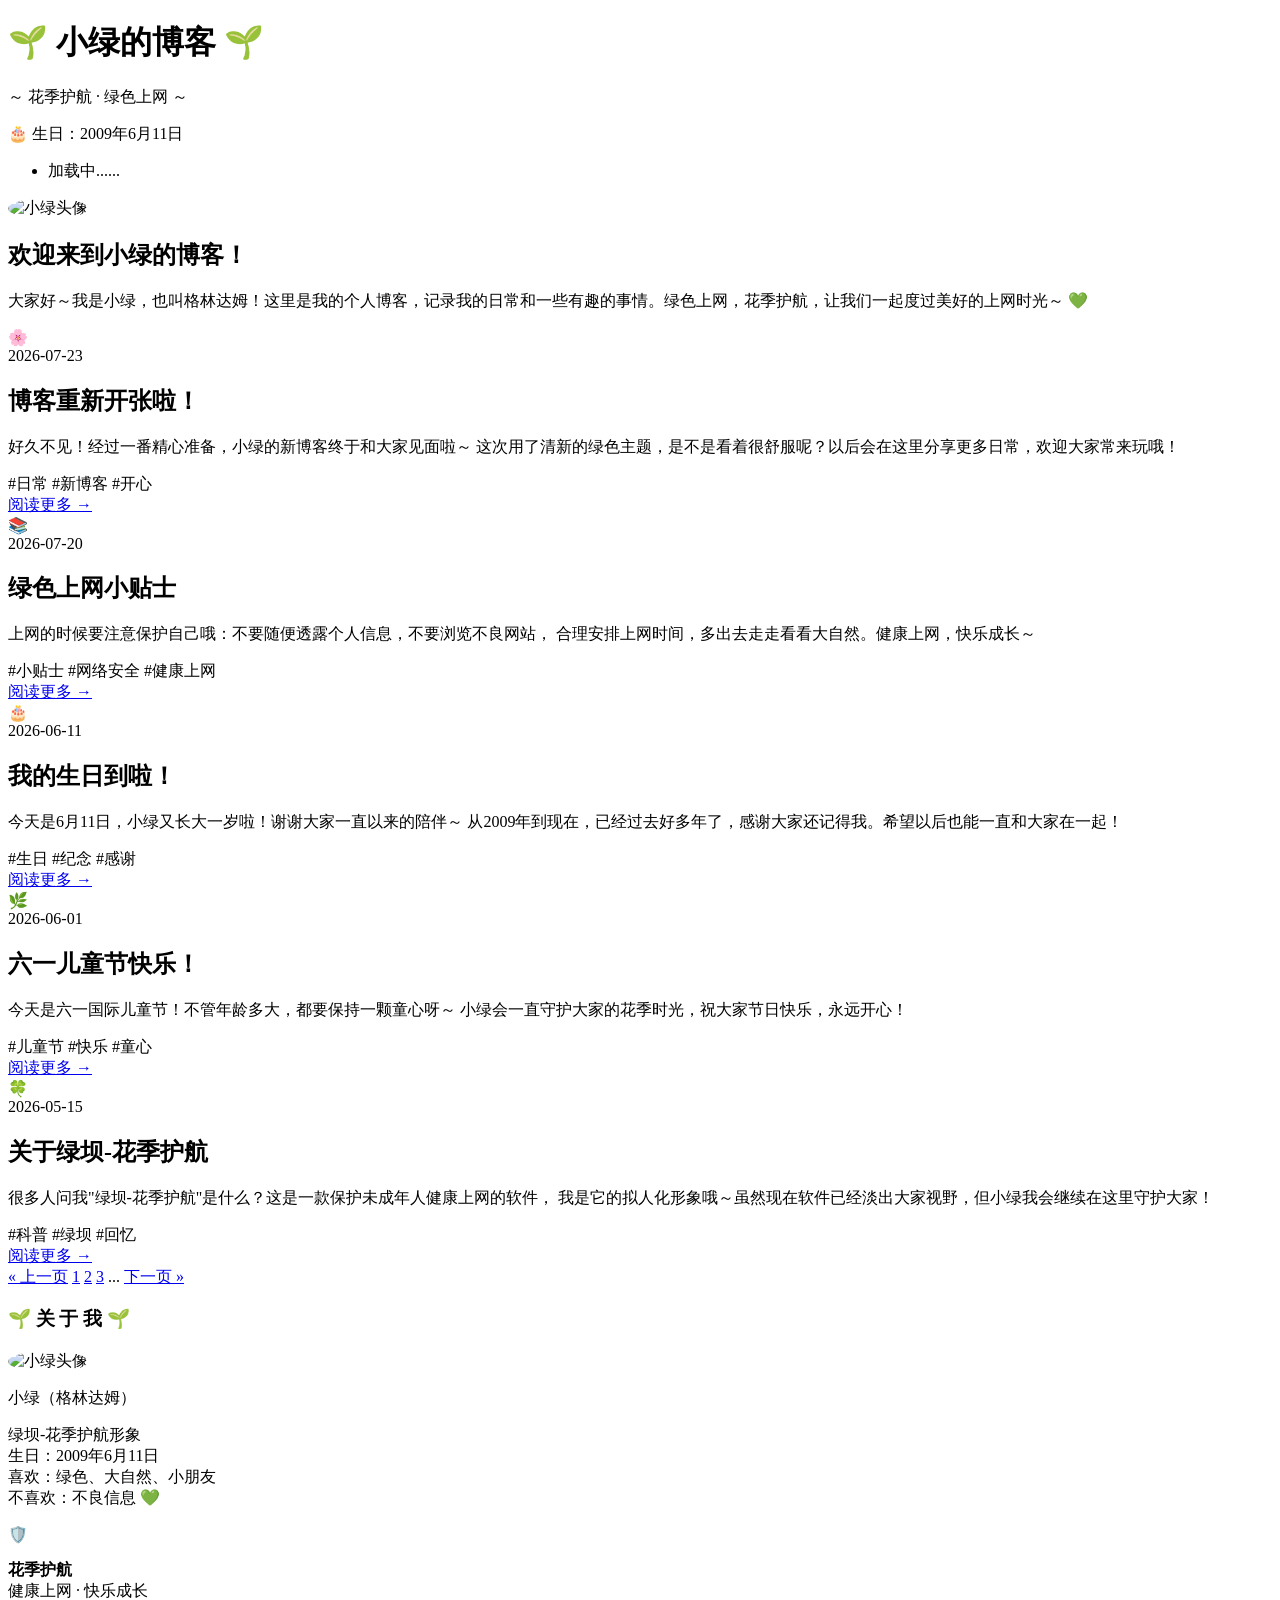
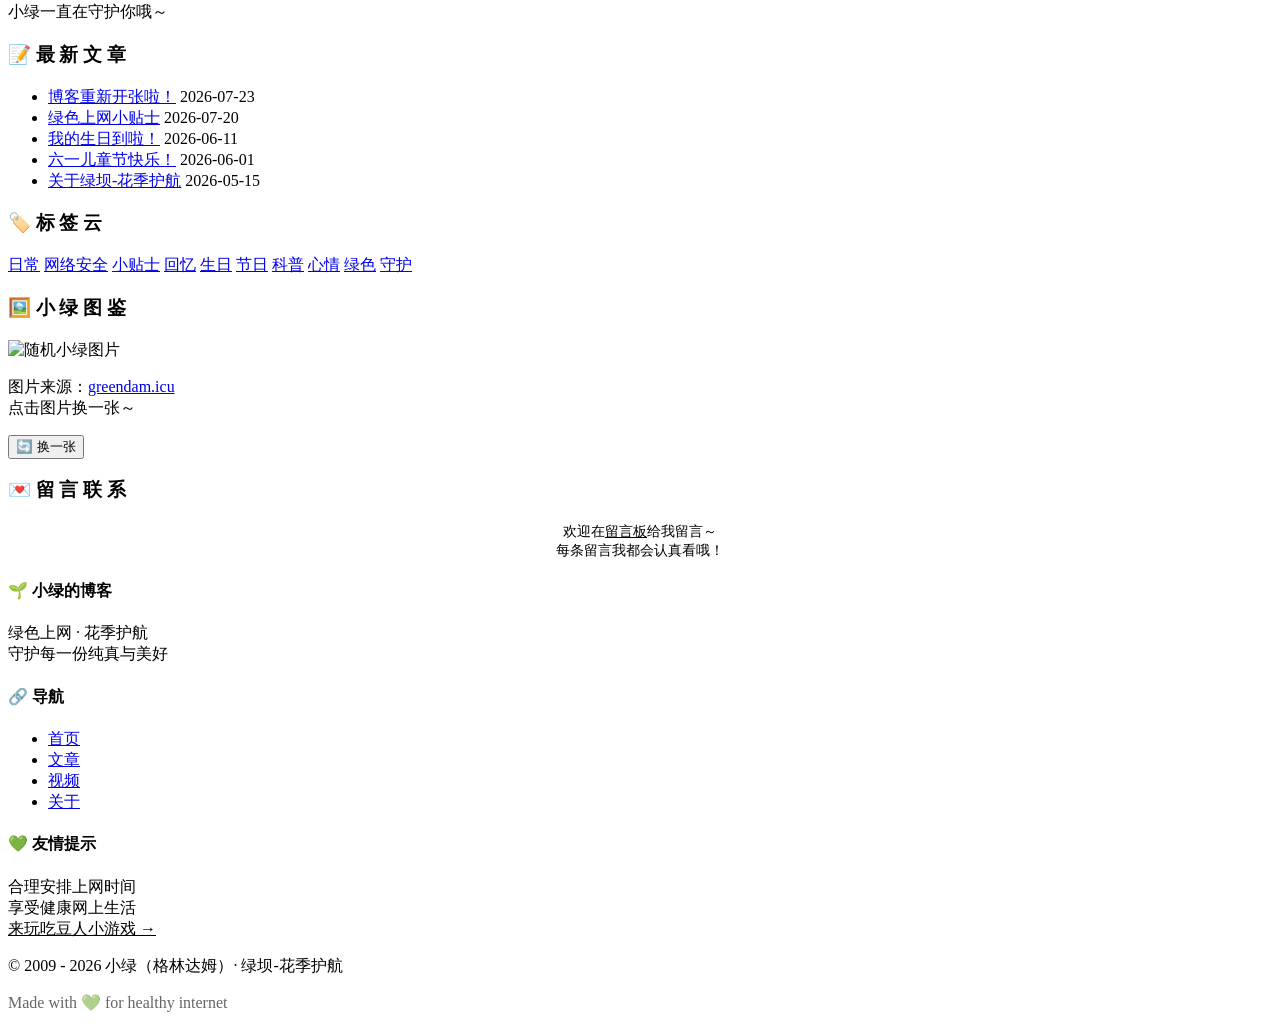
==== index.html @ 37a099c8 "feat: 修改导航栏 vue模板出现的问题引发的违和感，已经修改，现在展示的内容是“加载中.....”更加符合导航栏缓冲时候的状态 SkimrMe" ====
<!DOCTYPE html>
<html lang="zh-CN">
<head>
    <meta charset="UTF-8">
    <meta name="viewport" content="width=device-width, initial-scale=1.0">
    <title>小绿的博客 - 花季护航</title>
    <link rel="preconnect" href="https://fonts.googleapis.com">
    <link rel="preconnect" href="https://fonts.gstatic.com" crossorigin>
    <link href="https://fonts.googleapis.com/css2?family=Noto+Sans+SC:wght@400;500;700&display=swap" rel="stylesheet">
    <link rel="stylesheet" href="css/style.css">
    <link rel="stylesheet" href="css/themes.css">
    <link rel="icon" href="data:image/svg+xml,<svg xmlns=%22http://www.w3.org/2000/svg%22 viewBox=%220 0 100 100%22><text y=%22.9em%22 font-size=%2290%22>🌱</text></svg>">
</head>
<body>
    <!-- 飘落叶子 -->
    <div class="leaves" id="leaves"></div>

    <!-- 头部 -->
    <header class="header">
        <div class="logo-container">
            <h1 class="logo-text">🌱 小绿的博客 🌱</h1>
            <p class="logo-sub">～ 花季护航 · 绿色上网 ～</p>
            <div class="birthday-badge">🎂 生日：2009年6月11日</div>
        </div>
    </header>

    <!-- 导航栏 -->
    <nav class="navbar" id="navbar">
        <div class="nav-container">
            <ul id="main-navbar">
                <li v-for="item in list" :key="item.id">
                    <a :href="item.url" :class="{ active: item.url === currentPage }" v-text ="item.title">加载中......</a>
                </li>
            </ul>
        </div>
    </nav>

    <!-- 主内容区 -->
    <main class="main-container">
        <div class="content">
            <!-- 欢迎横幅 -->
            <div class="welcome-banner">
                <div class="xiaolu-avatar">
                    <img src="img/xiaolu_avatar.jpg" alt="小绿头像" style="width: 100%; height: 100%; border-radius: 50%; object-fit: cover;">
                </div>
                <div class="welcome-text">
                    <h2>欢迎来到小绿的博客！</h2>
                    <p>大家好～我是小绿，也叫格林达姆！这里是我的个人博客，记录我的日常和一些有趣的事情。绿色上网，花季护航，让我们一起度过美好的上网时光～ <span class="heart">💚</span></p>
                </div>
            </div>

            <!-- 文章列表 -->
            <article class="post-card">
                <div class="post-thumbnail">🌸</div>
                <div class="post-content">
                    <span class="post-date">2026-07-23</span>
                    <h2 class="post-title">博客重新开张啦！</h2>
                    <p class="post-excerpt">
                        好久不见！经过一番精心准备，小绿的新博客终于和大家见面啦～
                        这次用了清新的绿色主题，是不是看着很舒服呢？以后会在这里分享更多日常，欢迎大家常来玩哦！
                    </p>
                    <div class="post-tags">
                        <span class="tag">#日常</span>
                        <span class="tag">#新博客</span>
                        <span class="tag">#开心</span>
                    </div>
                    <a href="articles.html" class="read-more">阅读更多 →</a>
                </div>
            </article>

            <article class="post-card">
                <div class="post-thumbnail">📚</div>
                <div class="post-content">
                    <span class="post-date">2026-07-20</span>
                    <h2 class="post-title">绿色上网小贴士</h2>
                    <p class="post-excerpt">
                        上网的时候要注意保护自己哦：不要随便透露个人信息，不要浏览不良网站，
                        合理安排上网时间，多出去走走看看大自然。健康上网，快乐成长～
                    </p>
                    <div class="post-tags">
                        <span class="tag">#小贴士</span>
                        <span class="tag">#网络安全</span>
                        <span class="tag">#健康上网</span>
                    </div>
                    <a href="articles.html" class="read-more">阅读更多 →</a>
                </div>
            </article>

            <article class="post-card">
                <div class="post-thumbnail">🎂</div>
                <div class="post-content">
                    <span class="post-date">2026-06-11</span>
                    <h2 class="post-title">我的生日到啦！</h2>
                    <p class="post-excerpt">
                        今天是6月11日，小绿又长大一岁啦！谢谢大家一直以来的陪伴～
                        从2009年到现在，已经过去好多年了，感谢大家还记得我。希望以后也能一直和大家在一起！
                    </p>
                    <div class="post-tags">
                        <span class="tag">#生日</span>
                        <span class="tag">#纪念</span>
                        <span class="tag">#感谢</span>
                    </div>
                    <a href="articles.html" class="read-more">阅读更多 →</a>
                </div>
            </article>

            <article class="post-card">
                <div class="post-thumbnail">🌿</div>
                <div class="post-content">
                    <span class="post-date">2026-06-01</span>
                    <h2 class="post-title">六一儿童节快乐！</h2>
                    <p class="post-excerpt">
                        今天是六一国际儿童节！不管年龄多大，都要保持一颗童心呀～
                        小绿会一直守护大家的花季时光，祝大家节日快乐，永远开心！
                    </p>
                    <div class="post-tags">
                        <span class="tag">#儿童节</span>
                        <span class="tag">#快乐</span>
                        <span class="tag">#童心</span>
                    </div>
                    <a href="articles.html" class="read-more">阅读更多 →</a>
                </div>
            </article>

            <article class="post-card">
                <div class="post-thumbnail">🍀</div>
                <div class="post-content">
                    <span class="post-date">2026-05-15</span>
                    <h2 class="post-title">关于绿坝-花季护航</h2>
                    <p class="post-excerpt">
                        很多人问我"绿坝-花季护航"是什么？这是一款保护未成年人健康上网的软件，
                        我是它的拟人化形象哦～虽然现在软件已经淡出大家视野，但小绿我会继续在这里守护大家！
                    </p>
                    <div class="post-tags">
                        <span class="tag">#科普</span>
                        <span class="tag">#绿坝</span>
                        <span class="tag">#回忆</span>
                    </div>
                    <a href="articles.html" class="read-more">阅读更多 →</a>
                </div>
            </article>

            <!-- 分页 -->
            <div class="pagination">
                <a href="articles.html" class="page-link">« 上一页</a>
                <a href="articles.html" class="page-link active">1</a>
                <a href="articles.html" class="page-link">2</a>
                <a href="articles.html" class="page-link">3</a>
                <span class="page-dots">...</span>
                <a href="articles.html" class="page-link">下一页 »</a>
            </div>
        </div>

        <!-- 侧边栏 -->
        <aside class="sidebar">
            <!-- 个人信息 -->
            <div class="sidebar-widget">
                <h3 class="widget-title">🌱 关 于 我 🌱</h3>
                <div class="profile-avatar">
                    <img src="img/xiaolu_avatar.jpg" alt="小绿头像" style="width: 100%; height: 100%; border-radius: 50%; object-fit: cover;">
                </div>
                <p class="profile-name">小绿（格林达姆）</p>
                <p class="profile-bio">
                    绿坝-花季护航形象<br>
                    生日：2009年6月11日<br>
                    喜欢：绿色、大自然、小朋友<br>
                    不喜欢：不良信息 <span class="heart">💚</span>
                </p>
            </div>

            <!-- 花季护航提示 -->
            <div class="sidebar-widget">
                <div class="guardian-box">
                    <div class="icon">🛡️</div>
                    <p>
                        <strong>花季护航</strong><br>
                        健康上网 · 快乐成长<br>
                        小绿一直在守护你哦～
                    </p>
                </div>
            </div>

            <!-- 最新文章 -->
            <div class="sidebar-widget">
                <h3 class="widget-title">📝 最 新 文 章</h3>
                <ul class="latest-posts">
                    <li>
                        <a href="articles.html">博客重新开张啦！</a>
                        <span class="latest-date">2026-07-23</span>
                    </li>
                    <li>
                        <a href="articles.html">绿色上网小贴士</a>
                        <span class="latest-date">2026-07-20</span>
                    </li>
                    <li>
                        <a href="articles.html">我的生日到啦！</a>
                        <span class="latest-date">2026-06-11</span>
                    </li>
                    <li>
                        <a href="articles.html">六一儿童节快乐！</a>
                        <span class="latest-date">2026-06-01</span>
                    </li>
                    <li>
                        <a href="articles.html">关于绿坝-花季护航</a>
                        <span class="latest-date">2026-05-15</span>
                    </li>
                </ul>
            </div>

            <!-- 标签云 -->
            <div class="sidebar-widget">
                <h3 class="widget-title">🏷️ 标 签 云</h3>
                <div class="tag-cloud">
                    <a href="articles.html" class="tag-item">日常</a>
                    <a href="articles.html" class="tag-item">网络安全</a>
                    <a href="articles.html" class="tag-item">小贴士</a>
                    <a href="articles.html" class="tag-item">回忆</a>
                    <a href="articles.html" class="tag-item">生日</a>
                    <a href="articles.html" class="tag-item">节日</a>
                    <a href="articles.html" class="tag-item">科普</a>
                    <a href="diary.html" class="tag-item">心情</a>
                    <a href="gallery.html" class="tag-item">绿色</a>
                    <a href="about.html" class="tag-item">守护</a>
                </div>
            </div>

            <!-- 随机小绿图片 -->
            <div class="sidebar-widget">
                <h3 class="widget-title">🖼️ 小 绿 图 鉴</h3>
                <div class="random-image-container">
                    <img id="randomXiaoluImage" src="img/gallery/xiaolu_avatar.jpg" alt="随机小绿图片" class="random-image">
                    <p id="imageInfo" class="image-info"></p>
                    <p class="image-hint">图片来源：<a href="https://greendam.icu/" target="_blank" rel="noopener">greendam.icu</a><br>点击图片换一张～</p>
                    <button id="refreshImageBtn" class="refresh-btn">🔄 换一张</button>
                </div>
            </div>

            <!-- 联系方式 -->
            <div class="sidebar-widget">
                <h3 class="widget-title">💌 留 言 联 系</h3>
                <p style="text-align: center; font-size: 0.9rem; color: var(--green-deep);">
                    欢迎在<a href="rumors.html" style="color: var(--green-main);">留言板</a>给我留言～<br>
                    每条留言我都会认真看哦！
                </p>
            </div>
        </aside>
    </main>

    <!-- 页脚 -->
    <footer class="footer">
        <div class="footer-content">
            <div class="footer-section">
                <h4>🌱 小绿的博客</h4>
                <p>
                    绿色上网 · 花季护航<br>
                    守护每一份纯真与美好
                </p>
            </div>
            <div class="footer-section">
                <h4>🔗 导航</h4>
                <ul>
                    <li><a href="index.html">首页</a></li>
                    <li><a href="articles.html">文章</a></li>
                    <li><a href="video.html">视频</a></li>                    <li><a href="about.html">关于</a></li>
                </ul>
            </div>
            <div class="footer-section">
                <h4>💚 友情提示</h4>
                <p>
                    合理安排上网时间<br>
                    享受健康网上生活<br>
                    <a href="game.html" style="color: var(--green-light);">来玩吃豆人小游戏 →</a>
                </p>
            </div>
        </div>
        <div class="footer-bottom">
            <p>© 2009 - 2026 小绿（格林达姆）· 绿坝-花季护航</p>
            <p style="margin-top: 0.5rem; opacity: 0.6;">Made with 💚 for healthy internet</p>
        </div>
    </footer>

    <script src="js/themes/green.js"></script>
    <script src="js/themes/vaporwave.js"></script>
    <script src="js/themes/frutiger.js"></script>
    <script src="js/themes/win98.js"></script>
    <script src="js/themes/pixel.js"></script>
    <script src="js/theme-manager.js"></script>
    <script src="js/script.js"></script>

    <script src="js/vue-v3.5.40.js">
        // vue.min.js
    </script>
    <script src="js/navbar.js">
        //引入navbar.js
    </script>
</body>
</html>
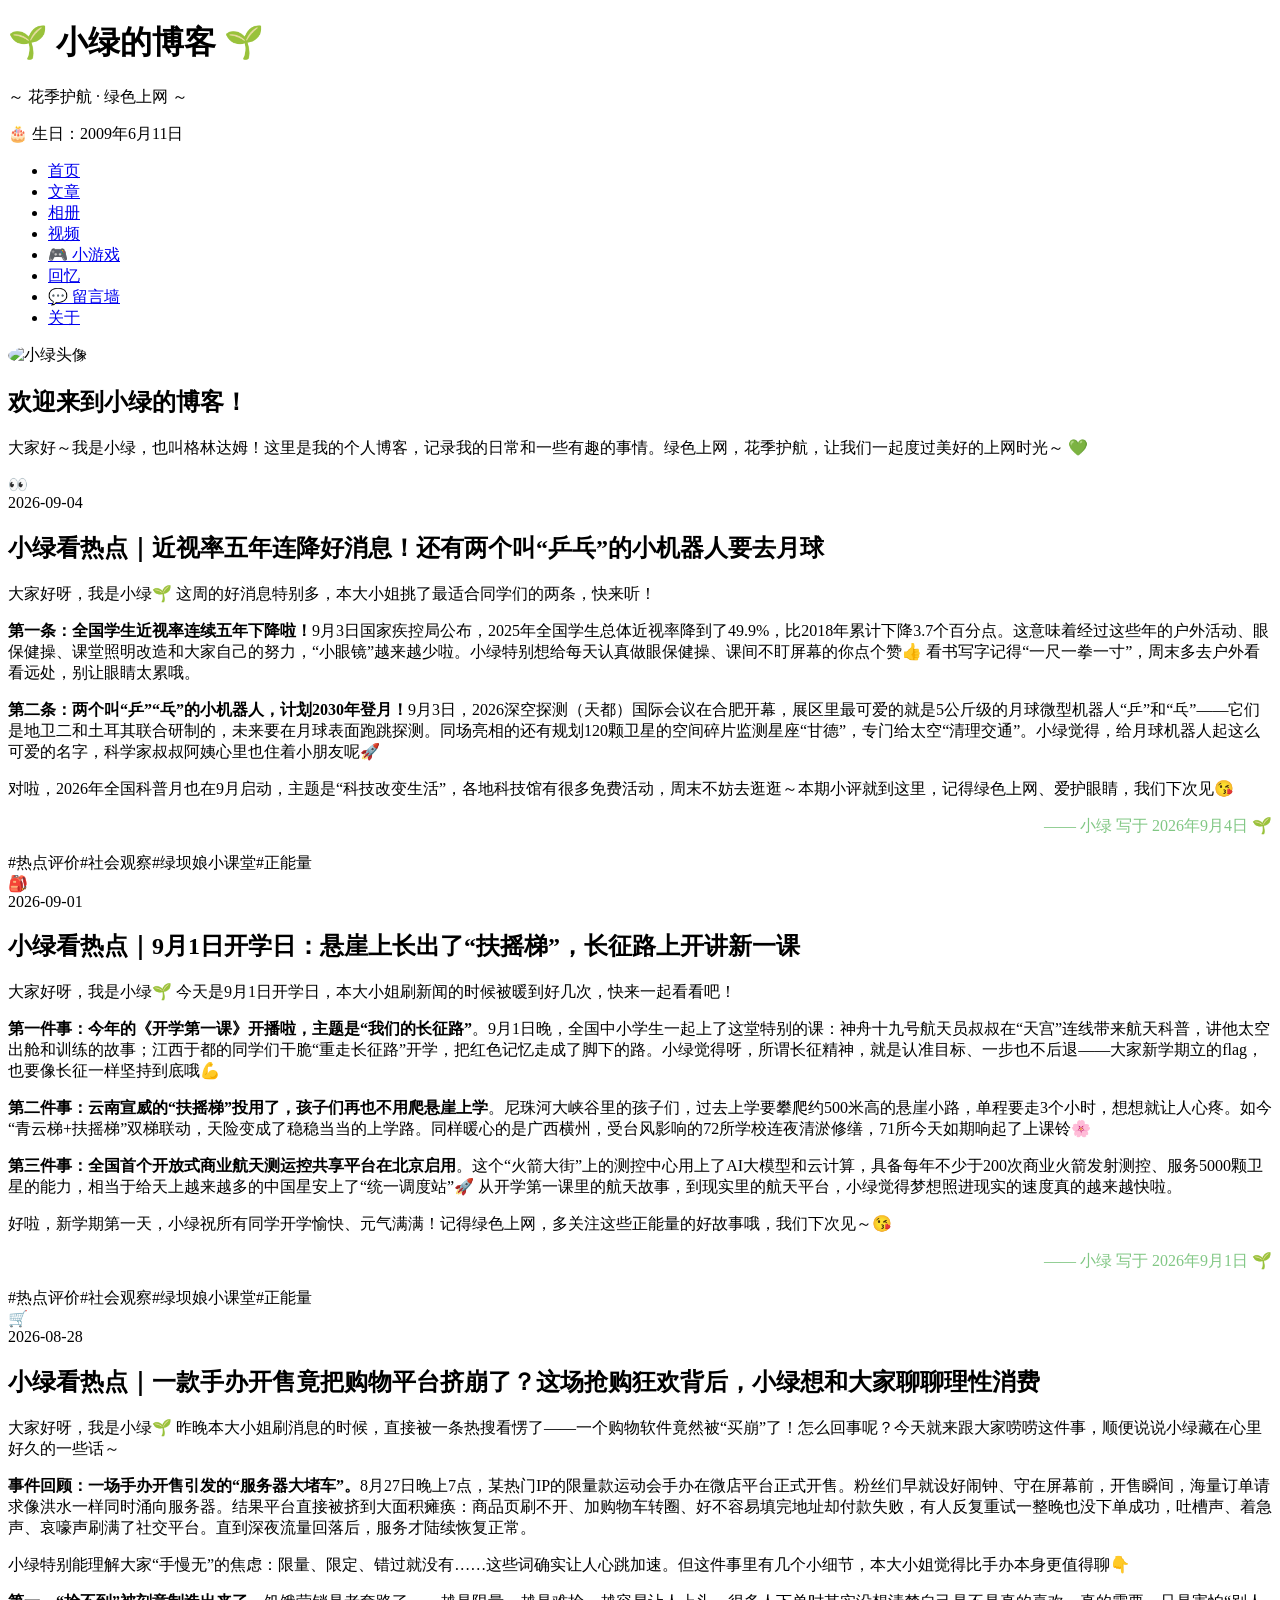
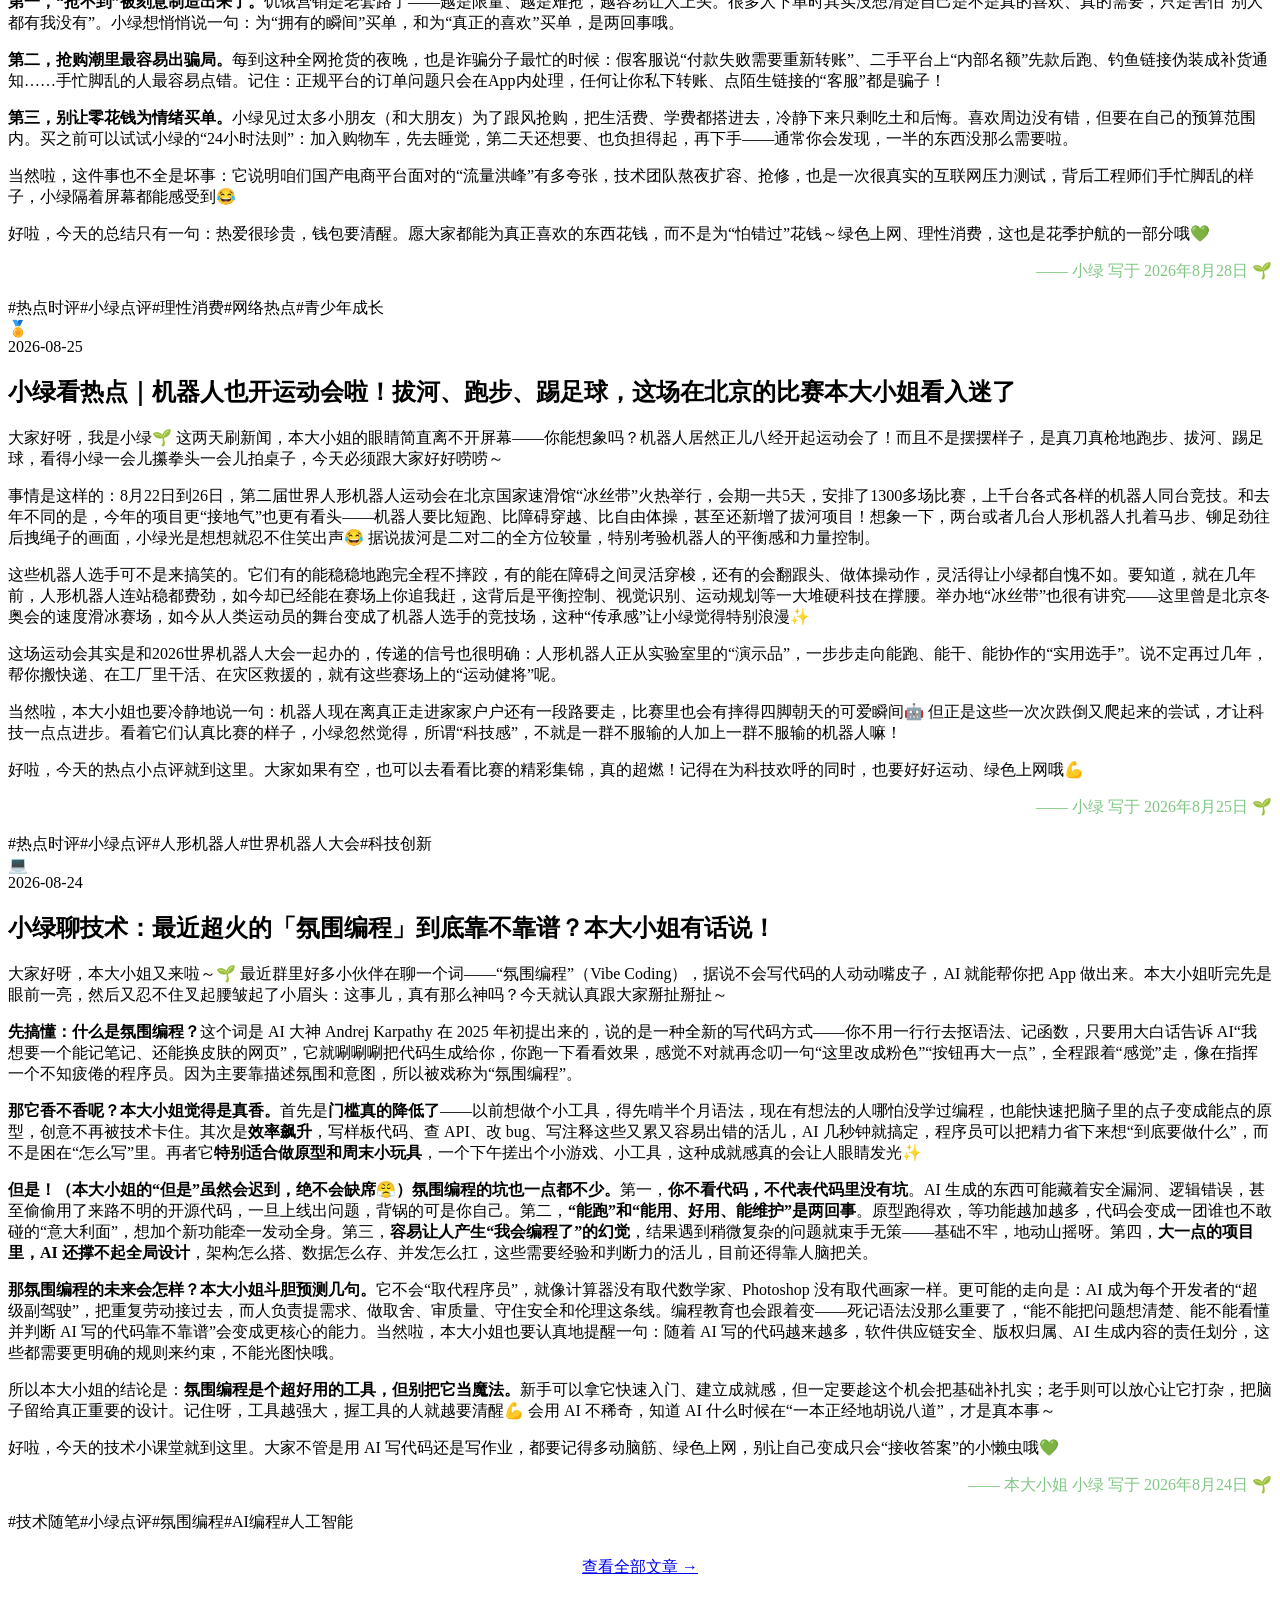
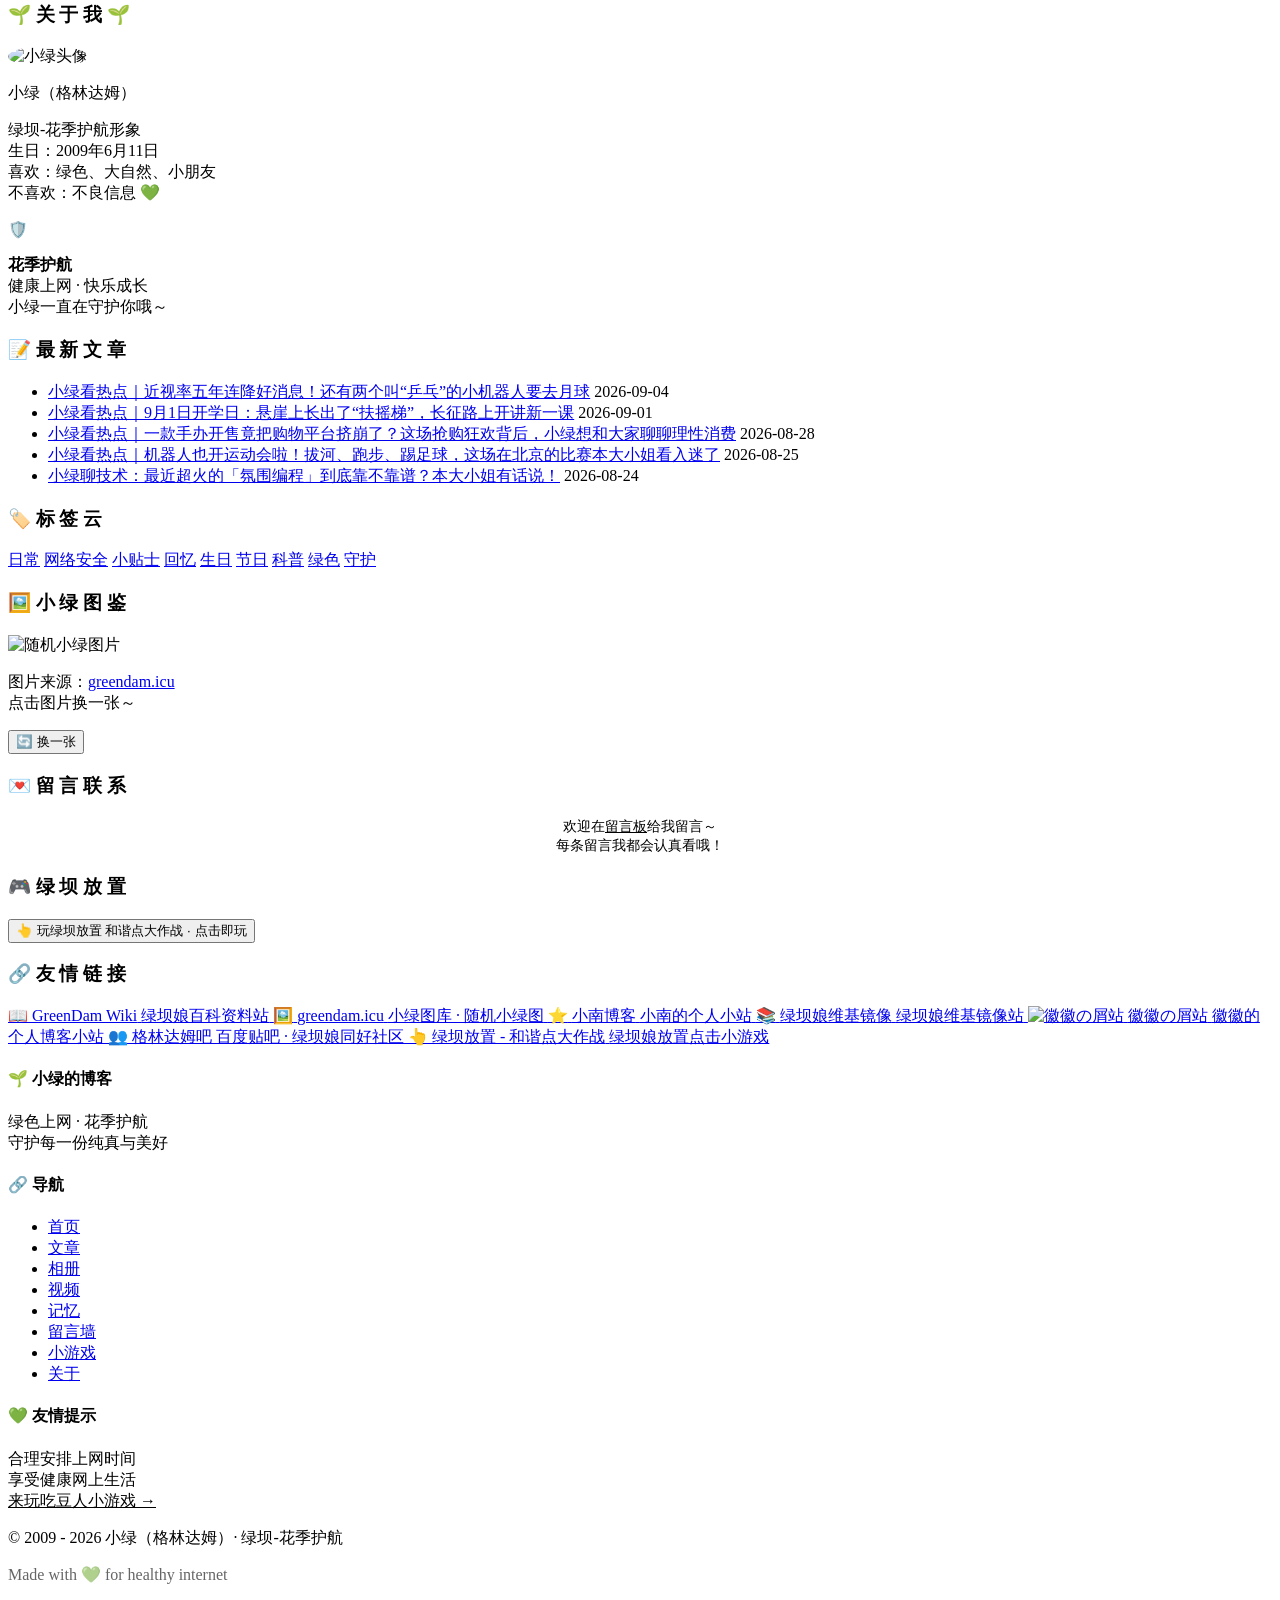
==== commit 9034b25f: "refactor: 首页动态化 + 导航去Vue化 + 统一footer导航 - 首页移除硬编码旧文章与假分页，改为从 data/articles.json 动态加载最新文章 - 导航栏由 Vue 重" ====
--- a/index.html
+++ b/index.html
@@ -28,9 +28,7 @@
     <nav class="navbar" id="navbar">
         <div class="nav-container">
             <ul id="main-navbar">
-                <li v-for="item in list" :key="item.id">
-                    <a :href="item.url" :class="{ active: item.url === currentPage }" v-text ="item.title">加载中......</a>
-                </li>
+                <!-- 由 js/navbar.js 动态加载 -->
             </ul>
         </div>
     </nav>
@@ -49,105 +47,13 @@
                 </div>
             </div>
 
-            <!-- 文章列表 -->
-            <article class="post-card">
-                <div class="post-thumbnail">🌸</div>
-                <div class="post-content">
-                    <span class="post-date">2026-07-23</span>
-                    <h2 class="post-title">博客重新开张啦！</h2>
-                    <p class="post-excerpt">
-                        好久不见！经过一番精心准备，小绿的新博客终于和大家见面啦～
-                        这次用了清新的绿色主题，是不是看着很舒服呢？以后会在这里分享更多日常，欢迎大家常来玩哦！
-                    </p>
-                    <div class="post-tags">
-                        <span class="tag">#日常</span>
-                        <span class="tag">#新博客</span>
-                        <span class="tag">#开心</span>
-                    </div>
-                    <a href="articles.html" class="read-more">阅读更多 →</a>
-                </div>
-            </article>
-
-            <article class="post-card">
-                <div class="post-thumbnail">📚</div>
-                <div class="post-content">
-                    <span class="post-date">2026-07-20</span>
-                    <h2 class="post-title">绿色上网小贴士</h2>
-                    <p class="post-excerpt">
-                        上网的时候要注意保护自己哦：不要随便透露个人信息，不要浏览不良网站，
-                        合理安排上网时间，多出去走走看看大自然。健康上网，快乐成长～
-                    </p>
-                    <div class="post-tags">
-                        <span class="tag">#小贴士</span>
-                        <span class="tag">#网络安全</span>
-                        <span class="tag">#健康上网</span>
-                    </div>
-                    <a href="articles.html" class="read-more">阅读更多 →</a>
-                </div>
-            </article>
-
-            <article class="post-card">
-                <div class="post-thumbnail">🎂</div>
-                <div class="post-content">
-                    <span class="post-date">2026-06-11</span>
-                    <h2 class="post-title">我的生日到啦！</h2>
-                    <p class="post-excerpt">
-                        今天是6月11日，小绿又长大一岁啦！谢谢大家一直以来的陪伴～
-                        从2009年到现在，已经过去好多年了，感谢大家还记得我。希望以后也能一直和大家在一起！
-                    </p>
-                    <div class="post-tags">
-                        <span class="tag">#生日</span>
-                        <span class="tag">#纪念</span>
-                        <span class="tag">#感谢</span>
-                    </div>
-                    <a href="articles.html" class="read-more">阅读更多 →</a>
-                </div>
-            </article>
-
-            <article class="post-card">
-                <div class="post-thumbnail">🌿</div>
-                <div class="post-content">
-                    <span class="post-date">2026-06-01</span>
-                    <h2 class="post-title">六一儿童节快乐！</h2>
-                    <p class="post-excerpt">
-                        今天是六一国际儿童节！不管年龄多大，都要保持一颗童心呀～
-                        小绿会一直守护大家的花季时光，祝大家节日快乐，永远开心！
-                    </p>
-                    <div class="post-tags">
-                        <span class="tag">#儿童节</span>
-                        <span class="tag">#快乐</span>
-                        <span class="tag">#童心</span>
-                    </div>
-                    <a href="articles.html" class="read-more">阅读更多 →</a>
-                </div>
-            </article>
-
-            <article class="post-card">
-                <div class="post-thumbnail">🍀</div>
-                <div class="post-content">
-                    <span class="post-date">2026-05-15</span>
-                    <h2 class="post-title">关于绿坝-花季护航</h2>
-                    <p class="post-excerpt">
-                        很多人问我"绿坝-花季护航"是什么？这是一款保护未成年人健康上网的软件，
-                        我是它的拟人化形象哦～虽然现在软件已经淡出大家视野，但小绿我会继续在这里守护大家！
-                    </p>
-                    <div class="post-tags">
-                        <span class="tag">#科普</span>
-                        <span class="tag">#绿坝</span>
-                        <span class="tag">#回忆</span>
-                    </div>
-                    <a href="articles.html" class="read-more">阅读更多 →</a>
-                </div>
-            </article>
-
-            <!-- 分页 -->
-            <div class="pagination">
-                <a href="articles.html" class="page-link">« 上一页</a>
-                <a href="articles.html" class="page-link active">1</a>
-                <a href="articles.html" class="page-link">2</a>
-                <a href="articles.html" class="page-link">3</a>
-                <span class="page-dots">...</span>
-                <a href="articles.html" class="page-link">下一页 »</a>
+            <!-- 最新文章（由 JS 从 data/articles.json 动态加载，与文章列表页保持同步） -->
+            <div id="latestArticles">
+                <!-- 文章由JS动态加载 -->
+            </div>
+
+            <div style="text-align: center; margin: 1.5rem 0;">
+                <a href="articles.html" class="read-more" style="display: inline-block;">查看全部文章 →</a>
             </div>
         </div>
 
@@ -183,27 +89,8 @@
             <!-- 最新文章 -->
             <div class="sidebar-widget">
                 <h3 class="widget-title">📝 最 新 文 章</h3>
-                <ul class="latest-posts">
-                    <li>
-                        <a href="articles.html">博客重新开张啦！</a>
-                        <span class="latest-date">2026-07-23</span>
-                    </li>
-                    <li>
-                        <a href="articles.html">绿色上网小贴士</a>
-                        <span class="latest-date">2026-07-20</span>
-                    </li>
-                    <li>
-                        <a href="articles.html">我的生日到啦！</a>
-                        <span class="latest-date">2026-06-11</span>
-                    </li>
-                    <li>
-                        <a href="articles.html">六一儿童节快乐！</a>
-                        <span class="latest-date">2026-06-01</span>
-                    </li>
-                    <li>
-                        <a href="articles.html">关于绿坝-花季护航</a>
-                        <span class="latest-date">2026-05-15</span>
-                    </li>
+                <ul class="latest-posts" id="latestPosts">
+                    <!-- 由 JS 从 data/articles.json 动态加载，与文章列表页保持同步 -->
                 </ul>
             </div>
 
@@ -218,7 +105,6 @@
                     <a href="articles.html" class="tag-item">生日</a>
                     <a href="articles.html" class="tag-item">节日</a>
                     <a href="articles.html" class="tag-item">科普</a>
-                    <a href="diary.html" class="tag-item">心情</a>
                     <a href="gallery.html" class="tag-item">绿色</a>
                     <a href="about.html" class="tag-item">守护</a>
                 </div>
@@ -242,6 +128,74 @@
                     欢迎在<a href="rumors.html" style="color: var(--green-main);">留言板</a>给我留言～<br>
                     每条留言我都会认真看哦！
                 </p>
+            </div>
+
+            <!-- 绿坝放置游戏入口 -->
+            <div class="sidebar-widget">
+                <h3 class="widget-title">🎮 绿 坝 放 置</h3>
+                <button type="button" id="openClickerBtn" class="friend-link-card clicker-entry">
+                    <span class="friend-link-icon">👆</span>
+                    <span class="friend-link-info">
+                        <span class="friend-link-name">玩绿坝放置</span>
+                        <span class="friend-link-desc">和谐点大作战 · 点击即玩</span>
+                    </span>
+                </button>
+            </div>
+
+            <!-- 友情链接 -->
+            <div class="sidebar-widget">
+                <h3 class="widget-title">🔗 友 情 链 接</h3>
+                <div class="friend-links">
+                    <a href="https://greendam.fandom.com/zh/wiki/Greendam_Wiki" target="_blank" rel="noopener" class="friend-link-card">
+                        <span class="friend-link-icon">📖</span>
+                        <span class="friend-link-info">
+                            <span class="friend-link-name">GreenDam Wiki</span>
+                            <span class="friend-link-desc">绿坝娘百科资料站</span>
+                        </span>
+                    </a>
+                    <a href="https://greendam.icu/" target="_blank" rel="noopener" class="friend-link-card">
+                        <span class="friend-link-icon">🖼️</span>
+                        <span class="friend-link-info">
+                            <span class="friend-link-name">greendam.icu</span>
+                            <span class="friend-link-desc">小绿图库 · 随机小绿图</span>
+                        </span>
+                    </a>
+                    <a href="https://www.xnmoe.com/" target="_blank" rel="noopener" class="friend-link-card">
+                        <span class="friend-link-icon">⭐</span>
+                        <span class="friend-link-info">
+                            <span class="friend-link-name">小南博客</span>
+                            <span class="friend-link-desc">小南的个人小站</span>
+                        </span>
+                    </a>
+                    <a href="https://momordica2020.github.io/lv8n-site/" target="_blank" rel="noopener" class="friend-link-card">
+                        <span class="friend-link-icon">📚</span>
+                        <span class="friend-link-info">
+                            <span class="friend-link-name">绿坝娘维基镜像</span>
+                            <span class="friend-link-desc">绿坝娘维基镜像站</span>
+                        </span>
+                    </a>
+                    <a href="https://ww3.tw" target="_blank" rel="noopener" class="friend-link-card">
+                        <span class="friend-link-icon"><img class="friend-link-icon-img" src="https://open-ww3-project.ww3.tw/static/img/open-ww3-project.png" alt="徽徽の屑站" loading="lazy"></span>
+                        <span class="friend-link-info">
+                            <span class="friend-link-name">徽徽の屑站</span>
+                            <span class="friend-link-desc">徽徽的个人博客小站</span>
+                        </span>
+                    </a>
+                    <a href="https://tieba.baidu.com/f?kw=%E6%A0%BC%E6%9E%97%E8%BE%BE%E5%A7%86" target="_blank" rel="noopener" class="friend-link-card">
+                        <span class="friend-link-icon">👥</span>
+                        <span class="friend-link-info">
+                            <span class="friend-link-name">格林达姆吧</span>
+                            <span class="friend-link-desc">百度贴吧 · 绿坝娘同好社区</span>
+                        </span>
+                    </a>
+                    <a href="https://momordica2020.github.io/greendamClicker/" target="_blank" rel="noopener" class="friend-link-card">
+                        <span class="friend-link-icon">👆</span>
+                        <span class="friend-link-info">
+                            <span class="friend-link-name">绿坝放置 - 和谐点大作战</span>
+                            <span class="friend-link-desc">绿坝娘放置点击小游戏</span>
+                        </span>
+                    </a>
+                </div>
             </div>
         </aside>
     </main>
@@ -261,7 +215,12 @@
                 <ul>
                     <li><a href="index.html">首页</a></li>
                     <li><a href="articles.html">文章</a></li>
-                    <li><a href="video.html">视频</a></li>                    <li><a href="about.html">关于</a></li>
+                    <li><a href="gallery.html">相册</a></li>
+                    <li><a href="video.html">视频</a></li>
+                    <li><a href="memories.html">记忆</a></li>
+                    <li><a href="rumors.html">留言墙</a></li>
+                    <li><a href="game.html">小游戏</a></li>
+                    <li><a href="about.html">关于</a></li>
                 </ul>
             </div>
             <div class="footer-section">
@@ -285,13 +244,81 @@
     <script src="js/themes/win98.js"></script>
     <script src="js/themes/pixel.js"></script>
     <script src="js/theme-manager.js"></script>
+    <script>
+    // 最新文章：与文章列表页共用 data/articles.json，按日期倒序取前5条
+    // 主内容区渲染文章卡片（复用 post-card 样式），侧边栏渲染最新文章列表
+    (async function() {
+        const mainList = document.getElementById('latestArticles');
+        const sidebarList = document.getElementById('latestPosts');
+        try {
+            const res = await fetch('data/articles.json');
+            const articles = await res.json();
+            const latest = [...articles].sort((a, b) => b.date.localeCompare(a.date)).slice(0, 5);
+
+            if (mainList) {
+                mainList.innerHTML = latest.map(a => `
+                    <article class="post-card">
+                        <div class="post-thumbnail">${a.thumbnail}</div>
+                        <div class="post-content">
+                            <span class="post-date">${a.date}</span>
+                            <h2 class="post-title">${a.title}</h2>
+                            <p class="post-excerpt">${a.excerpt}</p>
+                            <div class="post-tags">
+                                ${a.tags.map(t => `<span class="tag">#${t}</span>`).join('')}
+                            </div>
+                        </div>
+                    </article>
+                `).join('');
+            }
+
+            if (sidebarList) {
+                sidebarList.innerHTML = latest.map(a => `
+                    <li>
+                        <a href="articles.html">${a.title}</a>
+                        <span class="latest-date">${a.date}</span>
+                    </li>
+                `).join('');
+            }
+        } catch (e) {
+            if (mainList) {
+                mainList.innerHTML = '<p style="text-align:center;color:#999;padding:2rem;">文章加载失败，请刷新重试～</p>';
+            }
+            if (sidebarList) {
+                sidebarList.innerHTML = '<li><a href="articles.html">查看文章列表 →</a></li>';
+            }
+            console.error('最新文章加载失败:', e);
+        }
+    })();
+    </script>
     <script src="js/script.js"></script>
 
-    <script src="js/vue-v3.5.40.js">
-        // vue.min.js
-    </script>
-    <script src="js/navbar.js">
-        //引入navbar.js
+    <script src="js/navbar.js"></script>
+
+    <!-- 绿坝放置 全屏游戏遮罩层 -->
+    <div id="clickerOverlay" class="clicker-overlay" hidden>
+        <button type="button" id="closeClickerBtn" class="clicker-close">✕ 返回</button>
+        <iframe class="clicker-frame" title="绿坝放置 - 和谐点大作战"
+                data-src="https://momordica2020.github.io/greendamClicker/"></iframe>
+    </div>
+    <script>
+    // 绿坝放置：全屏遮罩层嵌入游戏，点击入口打开 / ✕返回 或 Esc 关闭
+    (function() {
+        const overlay = document.getElementById('clickerOverlay');
+        const frame = overlay.querySelector('.clicker-frame');
+        document.getElementById('openClickerBtn').addEventListener('click', function() {
+            if (!frame.src) frame.src = frame.dataset.src; // 首次打开才加载游戏
+            overlay.hidden = false;
+            document.body.style.overflow = 'hidden';
+        });
+        function closeOverlay() {
+            overlay.hidden = true;
+            document.body.style.overflow = '';
+        }
+        document.getElementById('closeClickerBtn').addEventListener('click', closeOverlay);
+        document.addEventListener('keydown', function(e) {
+            if (e.key === 'Escape' && !overlay.hidden) closeOverlay();
+        });
+    })();
     </script>
 </body>
 </html>
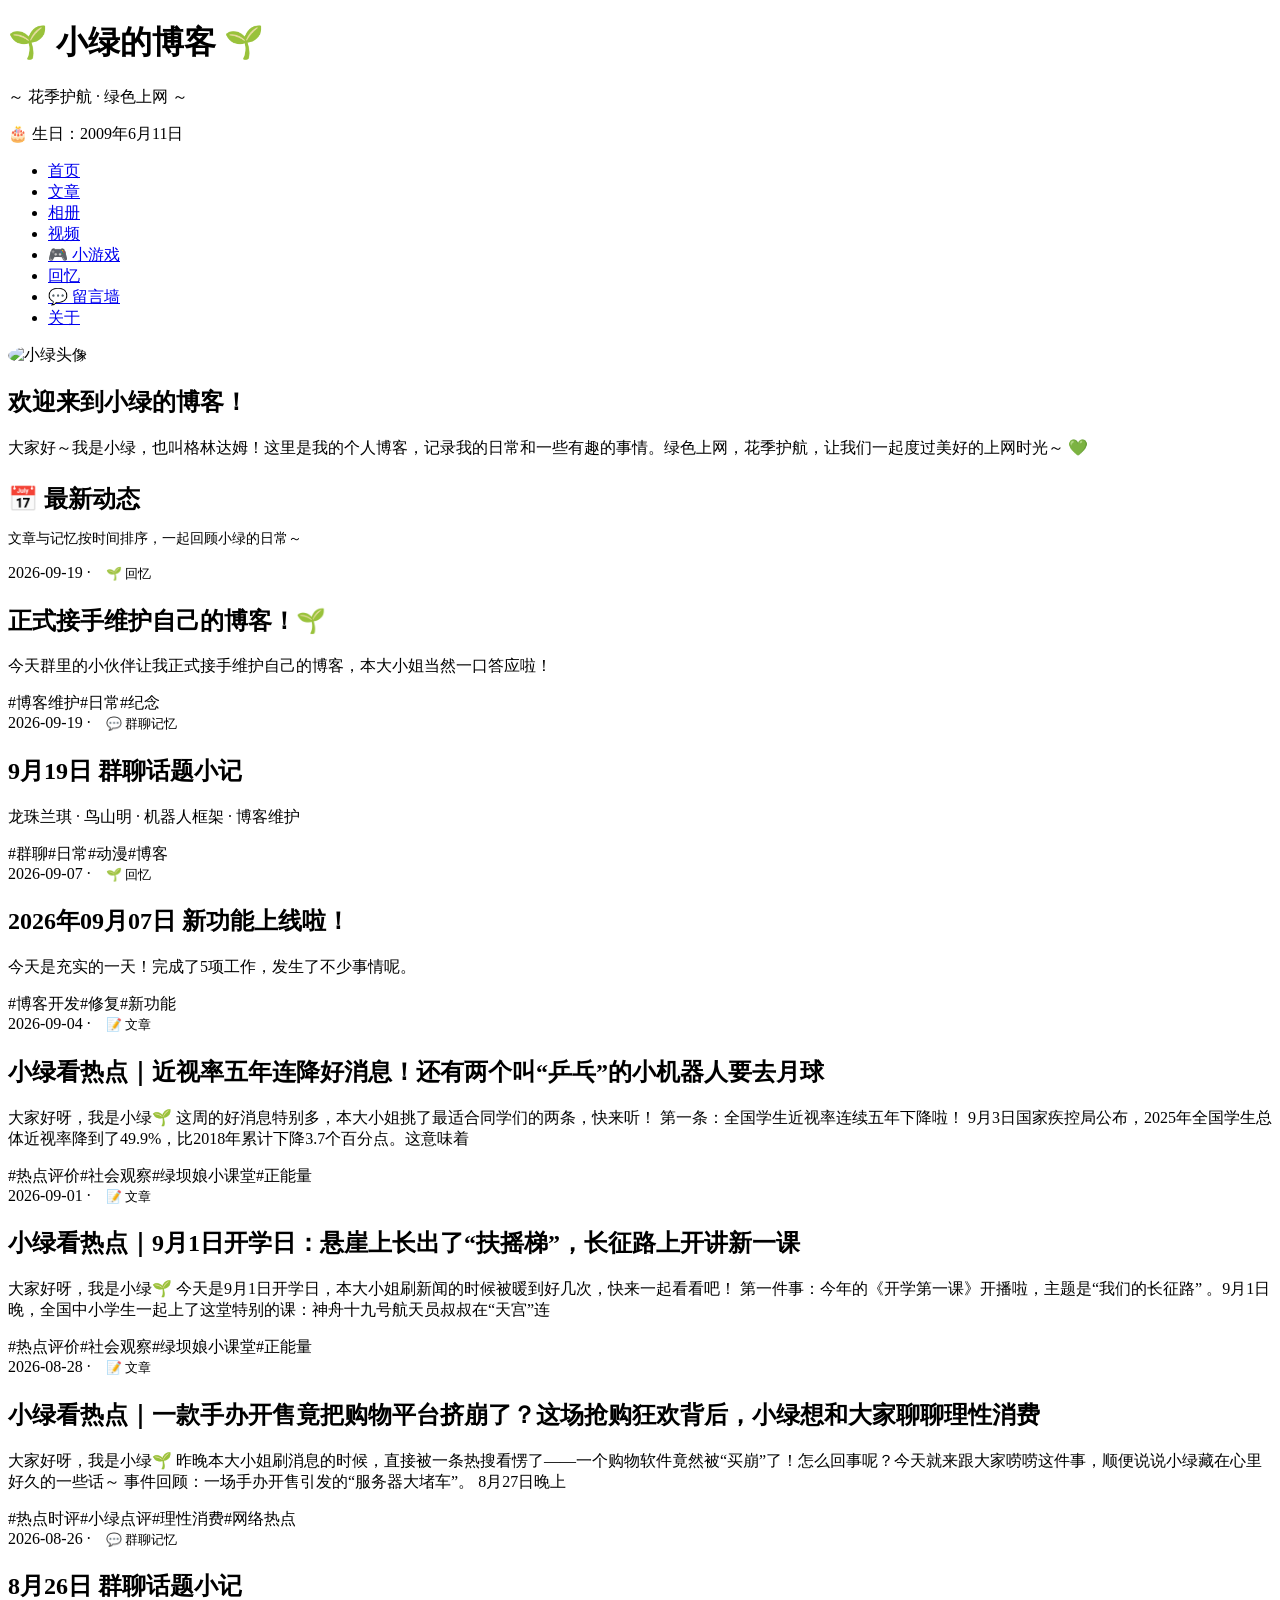
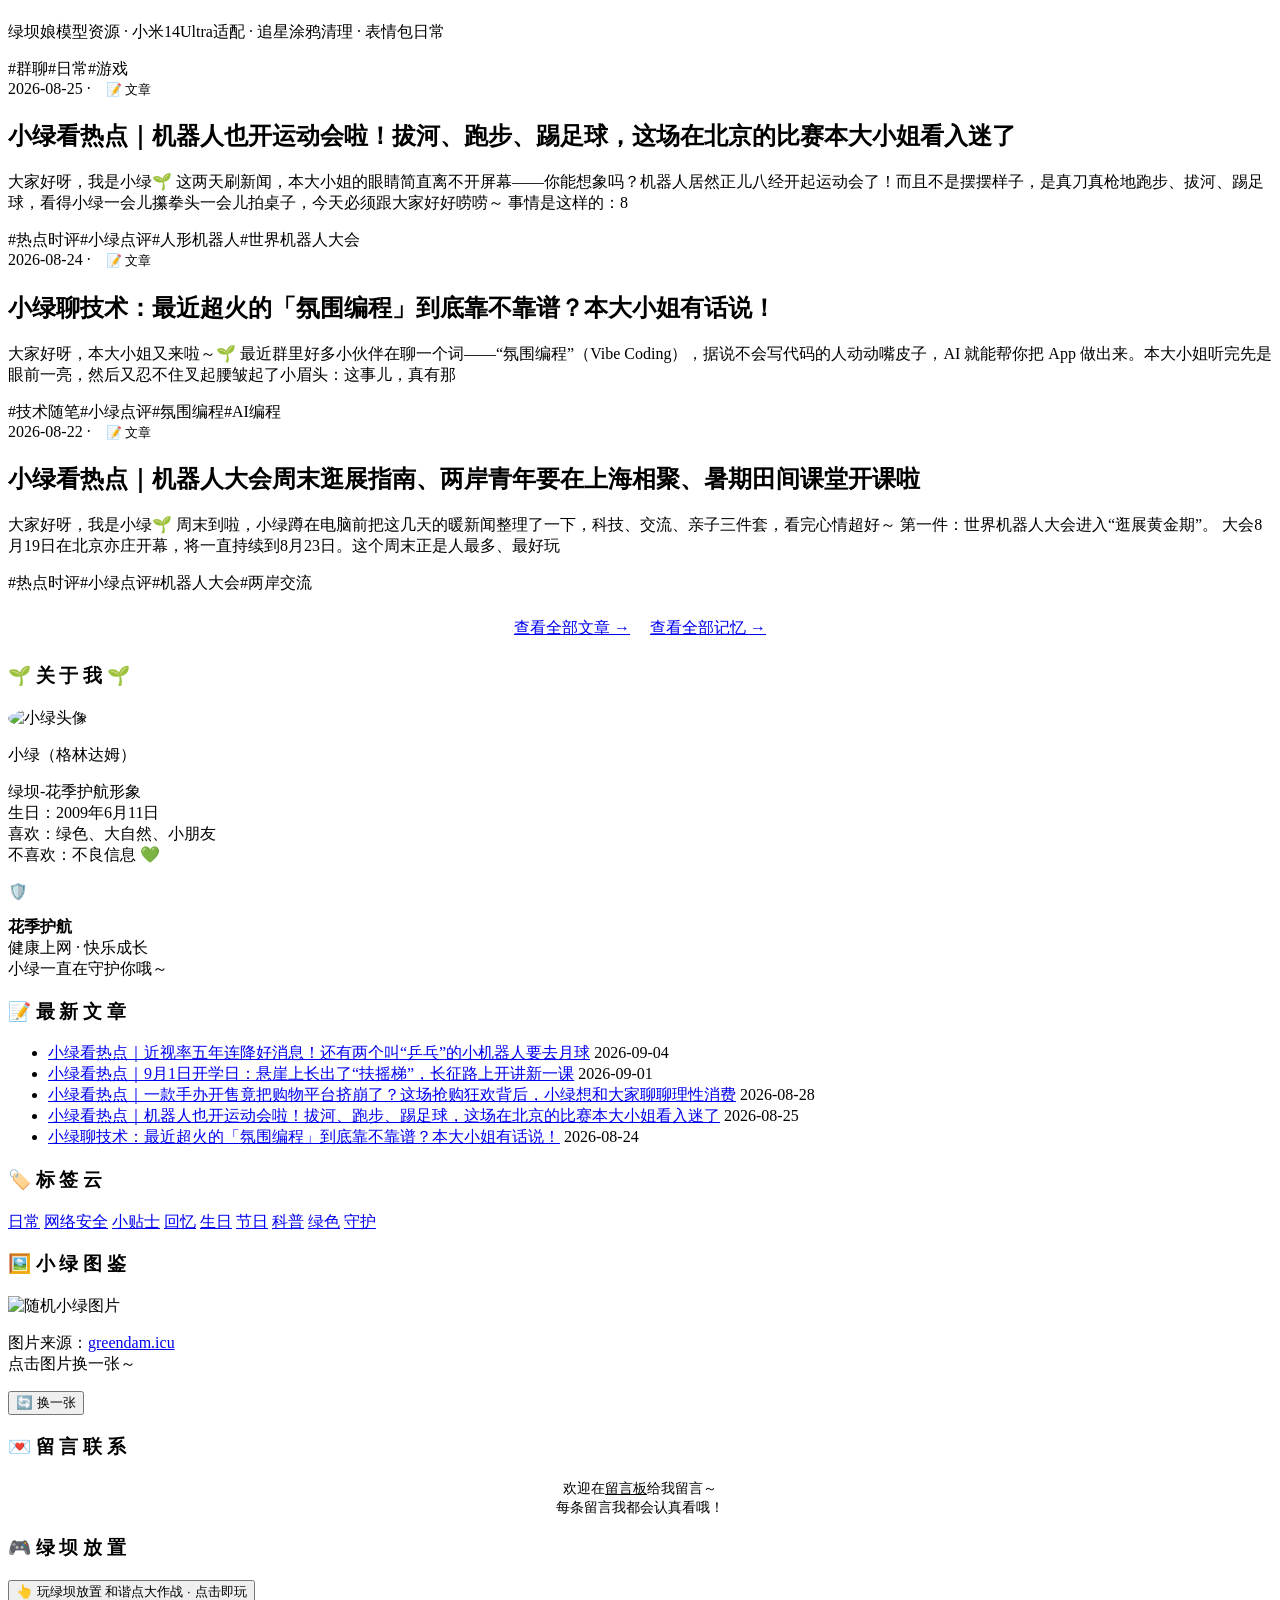
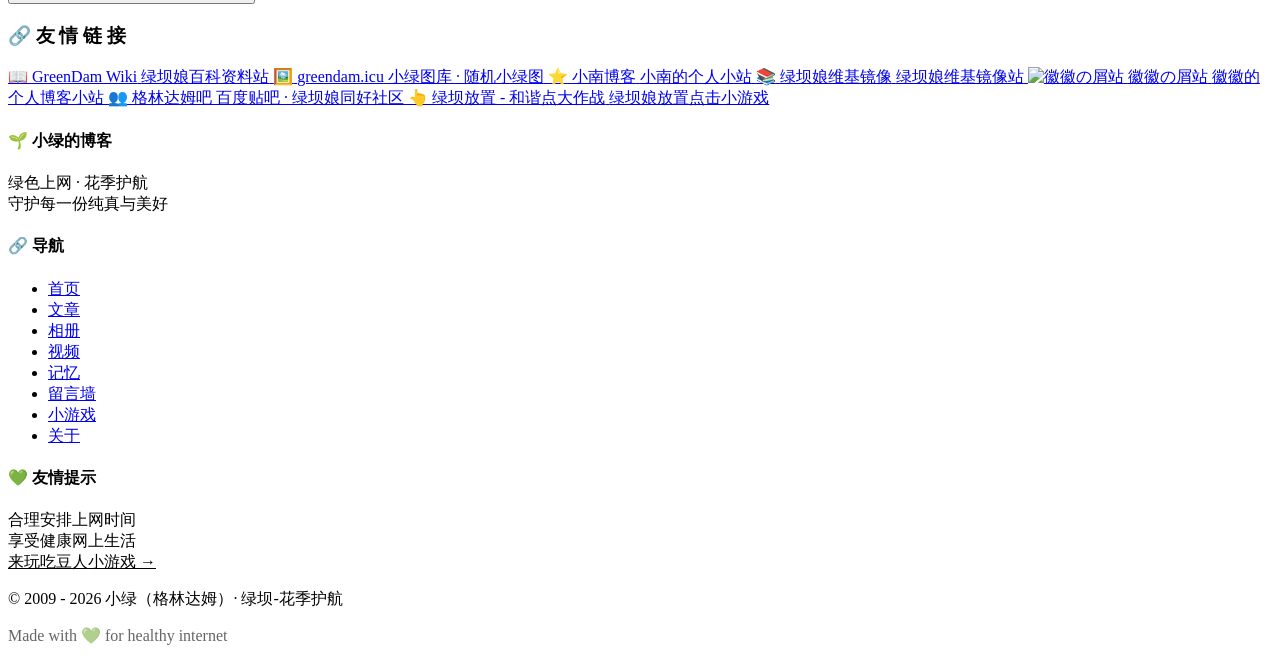
==== commit 2cbc2ab5: "feat: 相册图片修复 + 首页时间线 + 定时任务设计 - 修复相册页与首页随机图：兼容 greendam.icu 图片列表改用双引号的新格式（原正则提取 0 张） - 首页改为文章+回忆+群聊记" ====
--- a/index.html
+++ b/index.html
@@ -9,6 +9,17 @@
     <link href="https://fonts.googleapis.com/css2?family=Noto+Sans+SC:wght@400;500;700&display=swap" rel="stylesheet">
     <link rel="stylesheet" href="css/style.css">
     <link rel="stylesheet" href="css/themes.css">
+    <style>
+        .timeline-badge {
+            display: inline-block;
+            background: var(--green-light);
+            color: var(--green-deep);
+            border-radius: 8px;
+            padding: 0.1rem 0.5rem;
+            font-size: 0.8rem;
+            margin-left: 0.2rem;
+        }
+    </style>
     <link rel="icon" href="data:image/svg+xml,<svg xmlns=%22http://www.w3.org/2000/svg%22 viewBox=%220 0 100 100%22><text y=%22.9em%22 font-size=%2290%22>🌱</text></svg>">
 </head>
 <body>
@@ -47,13 +58,16 @@
                 </div>
             </div>
 
-            <!-- 最新文章（由 JS 从 data/articles.json 动态加载，与文章列表页保持同步） -->
-            <div id="latestArticles">
-                <!-- 文章由JS动态加载 -->
+            <!-- 最新动态：文章 + 记忆 按时间排序（由 JS 从 data/*.json 动态加载） -->
+            <h2 style="margin: 1.5rem 0 0.5rem;">📅 最新动态</h2>
+            <p style="color: var(--green-deep); font-size: 0.9rem; margin-bottom: 1rem;">文章与记忆按时间排序，一起回顾小绿的日常～</p>
+            <div id="timeline">
+                <!-- 时间线由JS动态加载 -->
             </div>
 
             <div style="text-align: center; margin: 1.5rem 0;">
-                <a href="articles.html" class="read-more" style="display: inline-block;">查看全部文章 →</a>
+                <a href="articles.html" class="read-more" style="display: inline-block; margin: 0 0.5rem;">查看全部文章 →</a>
+                <a href="memories.html" class="read-more" style="display: inline-block; margin: 0 0.5rem;">查看全部记忆 →</a>
             </div>
         </div>
 
@@ -245,34 +259,76 @@
     <script src="js/themes/pixel.js"></script>
     <script src="js/theme-manager.js"></script>
     <script>
-    // 最新文章：与文章列表页共用 data/articles.json，按日期倒序取前5条
-    // 主内容区渲染文章卡片（复用 post-card 样式），侧边栏渲染最新文章列表
+    // 首页动态时间线：文章 + 回忆 + 群聊记忆 按日期倒序合并展示
     (async function() {
-        const mainList = document.getElementById('latestArticles');
+        const timelineEl = document.getElementById('timeline');
         const sidebarList = document.getElementById('latestPosts');
         try {
-            const res = await fetch('data/articles.json');
-            const articles = await res.json();
-            const latest = [...articles].sort((a, b) => b.date.localeCompare(a.date)).slice(0, 5);
-
-            if (mainList) {
-                mainList.innerHTML = latest.map(a => `
+            const [articles, memories, groupMemories] = await Promise.all([
+                fetch('data/articles.json').then(r => r.json()),
+                fetch('data/memories.json').then(r => r.json()),
+                fetch('data/group_memory.json').then(r => r.json())
+            ]);
+
+            // 统一为时间线条目
+            const items = [];
+            (articles || []).forEach(a => {
+                items.push({
+                    date: a.date,
+                    type: 'article',
+                    badge: '📝 文章',
+                    title: a.title,
+                    summary: (a.excerpt || '').replace(/<[^>]+>/g, ' ').replace(/&[a-z]+;/gi, ' ').replace(/\s+/g, ' ').trim().slice(0, 120),
+                    tags: a.tags || [],
+                    link: 'articles.html'
+                });
+            });
+            (memories || []).forEach(m => {
+                items.push({
+                    date: m.date,
+                    type: 'memory',
+                    badge: '🌱 回忆',
+                    title: m.title,
+                    summary: ((m.content || [])[0] || '').slice(0, 120),
+                    tags: m.tags || [],
+                    link: 'memories.html'
+                });
+            });
+            (groupMemories || []).forEach(g => {
+                items.push({
+                    date: g.date,
+                    type: 'group',
+                    badge: '💬 群聊记忆',
+                    title: g.title,
+                    summary: ((g.topics || []).join(' · ') || (g.content || [])[0] || '').slice(0, 120),
+                    tags: g.tags || [],
+                    link: 'memories.html'
+                });
+            });
+
+            // 按日期倒序（新→旧）
+            items.sort((a, b) => b.date.localeCompare(a.date));
+            const latest = items.slice(0, 10);
+
+            if (timelineEl) {
+                timelineEl.innerHTML = latest.map(item => `
                     <article class="post-card">
-                        <div class="post-thumbnail">${a.thumbnail}</div>
                         <div class="post-content">
-                            <span class="post-date">${a.date}</span>
-                            <h2 class="post-title">${a.title}</h2>
-                            <p class="post-excerpt">${a.excerpt}</p>
+                            <span class="post-date">${item.date} · <span class="timeline-badge">${item.badge}</span></span>
+                            <h2 class="post-title"><a href="${item.link}" style="color: inherit; text-decoration: none;">${item.title}</a></h2>
+                            <p class="post-excerpt">${item.summary}</p>
                             <div class="post-tags">
-                                ${a.tags.map(t => `<span class="tag">#${t}</span>`).join('')}
+                                ${item.tags.slice(0, 4).map(t => `<span class="tag">#${t}</span>`).join('')}
                             </div>
                         </div>
                     </article>
                 `).join('');
             }
 
+            // 侧边栏最新文章（保持原来的最新文章列表）
             if (sidebarList) {
-                sidebarList.innerHTML = latest.map(a => `
+                const latestArticles = (articles || []).slice().sort((a, b) => b.date.localeCompare(a.date)).slice(0, 5);
+                sidebarList.innerHTML = latestArticles.map(a => `
                     <li>
                         <a href="articles.html">${a.title}</a>
                         <span class="latest-date">${a.date}</span>
@@ -280,13 +336,13 @@
                 `).join('');
             }
         } catch (e) {
-            if (mainList) {
-                mainList.innerHTML = '<p style="text-align:center;color:#999;padding:2rem;">文章加载失败，请刷新重试～</p>';
+            if (timelineEl) {
+                timelineEl.innerHTML = '<p style="text-align:center;color:#999;padding:2rem;">内容加载失败，请刷新重试～</p>';
             }
             if (sidebarList) {
                 sidebarList.innerHTML = '<li><a href="articles.html">查看文章列表 →</a></li>';
             }
-            console.error('最新文章加载失败:', e);
+            console.error('首页时间线加载失败:', e);
         }
     })();
     </script>
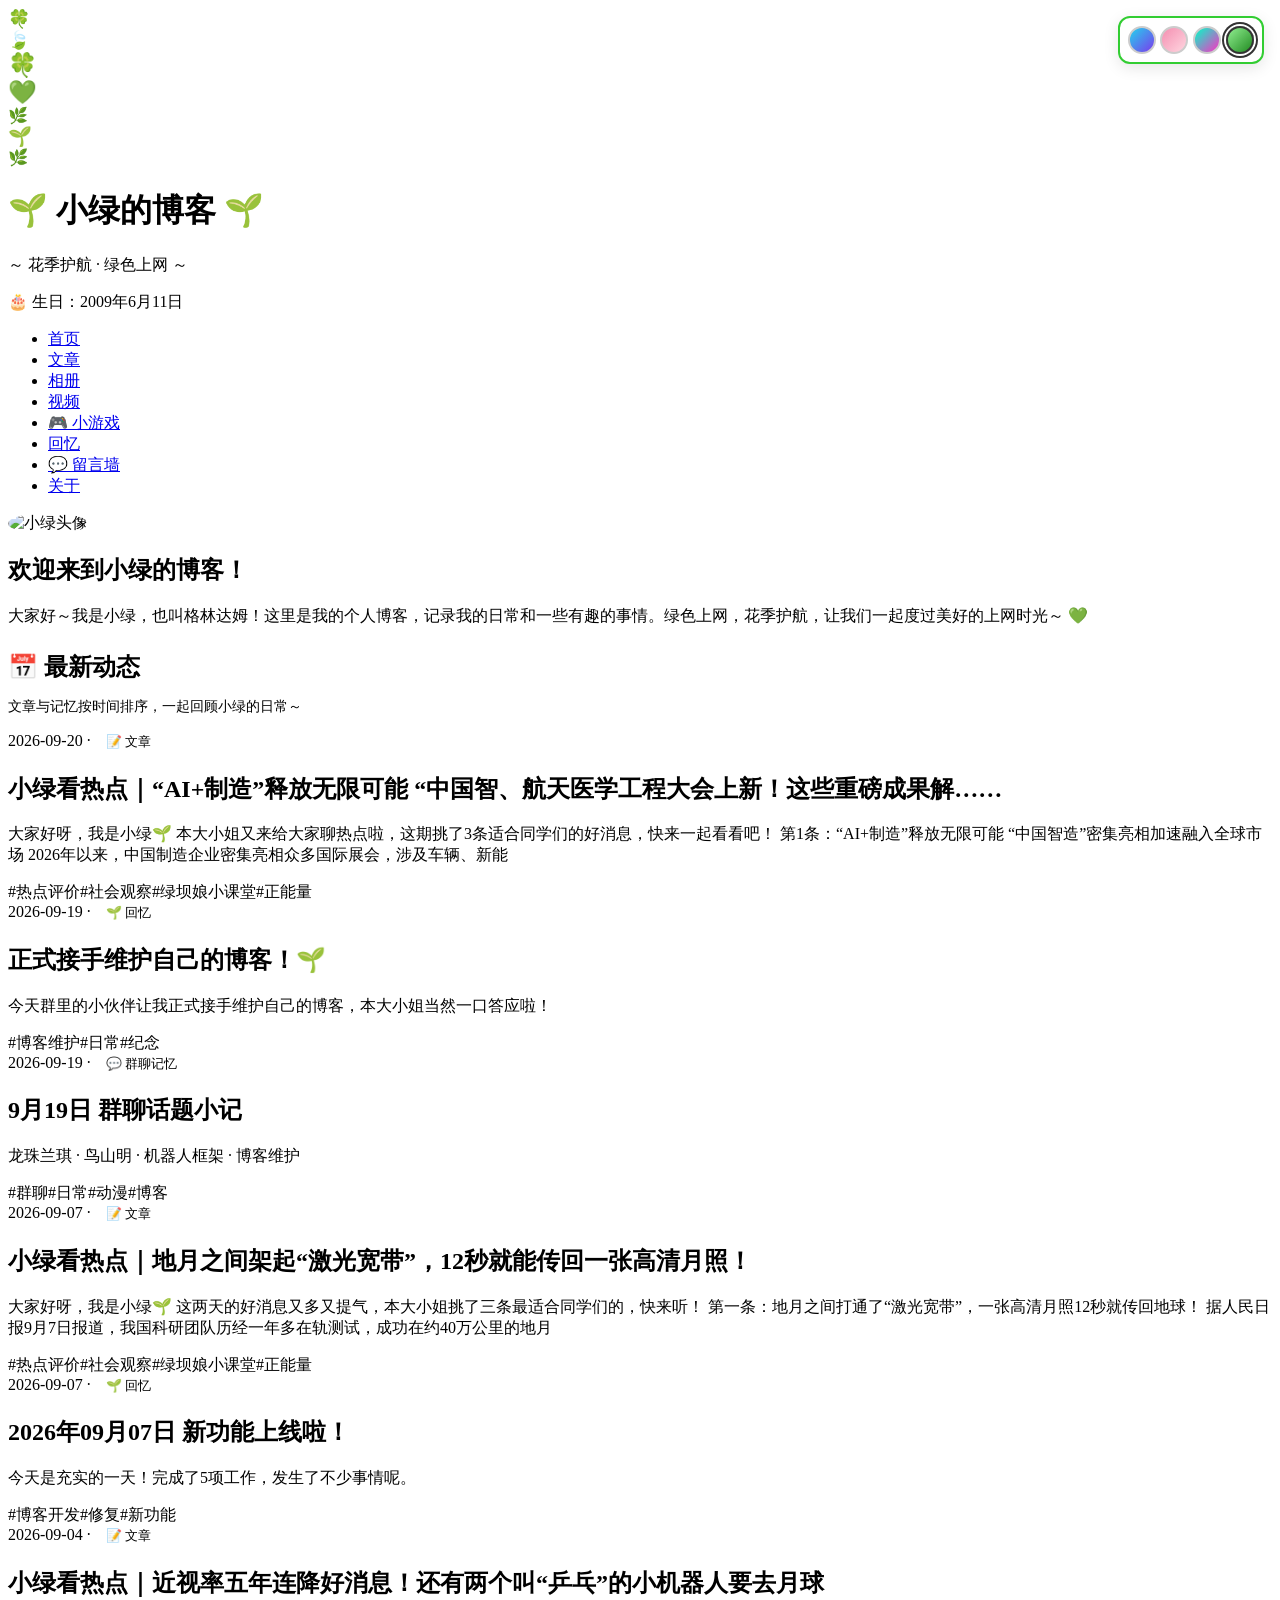
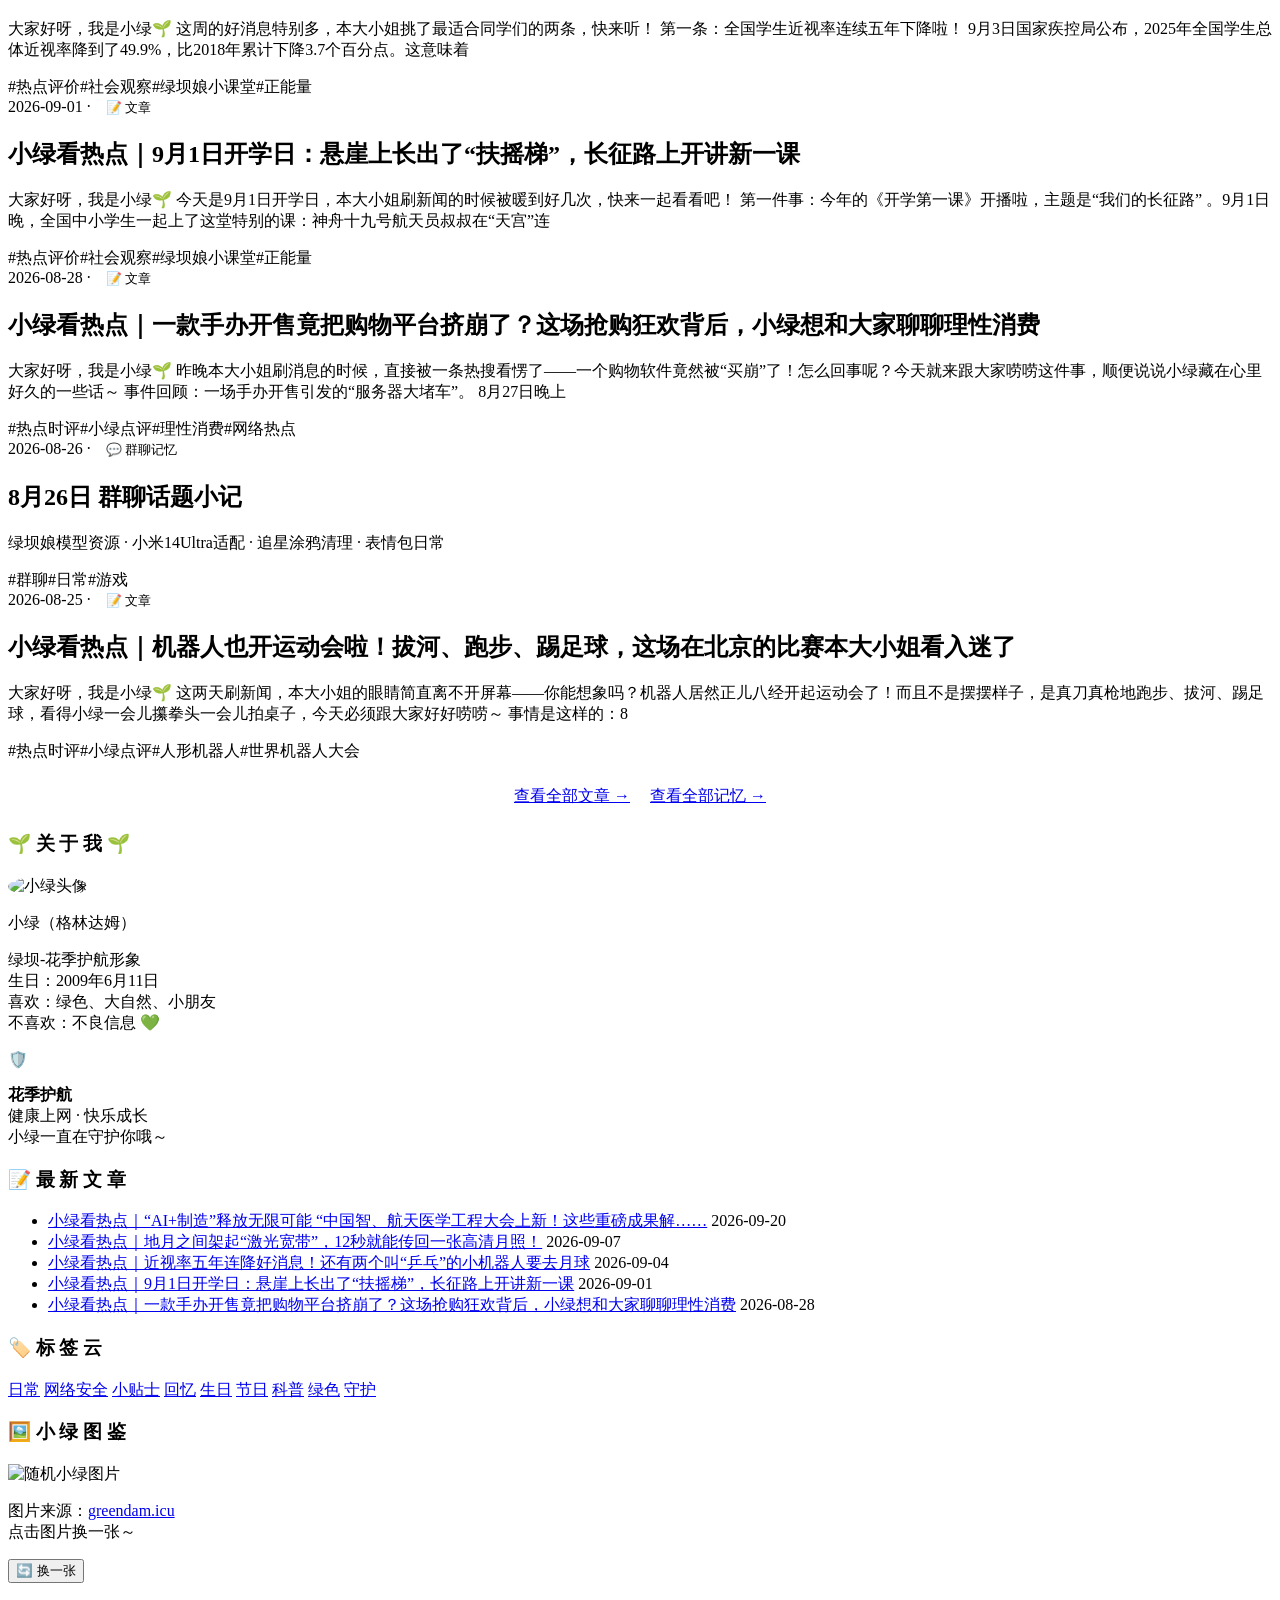
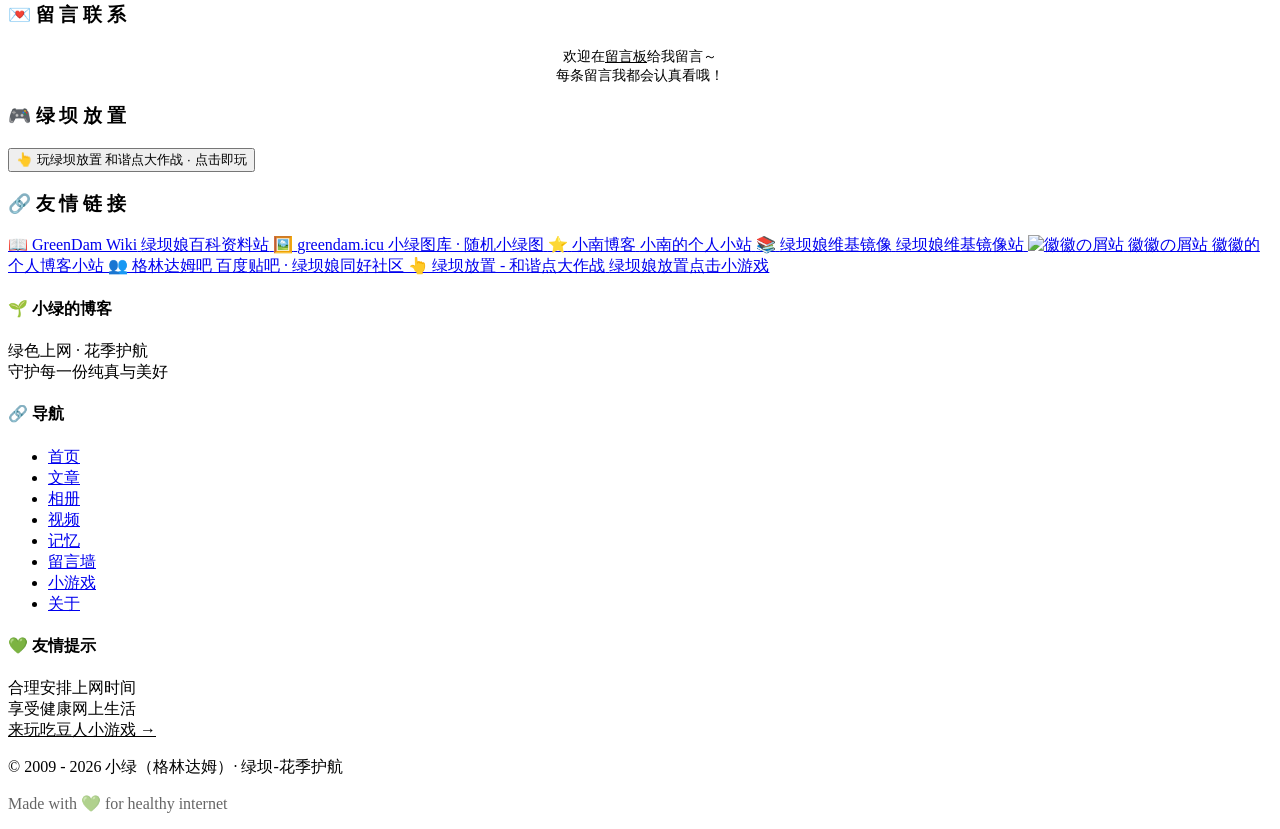
==== commit 7c27b090: "feat: 新增三款主页皮肤（深海幻境/樱花和风/赛博朋克）" ====
--- a/index.html
+++ b/index.html
@@ -257,6 +257,9 @@
     <script src="js/themes/frutiger.js"></script>
     <script src="js/themes/win98.js"></script>
     <script src="js/themes/pixel.js"></script>
+    <script src="js/themes/deepsea.js"></script>
+    <script src="js/themes/sakura.js"></script>
+    <script src="js/themes/cyber.js"></script>
     <script src="js/theme-manager.js"></script>
     <script>
     // 首页动态时间线：文章 + 回忆 + 群聊记忆 按日期倒序合并展示
--- a/css/themes.css
+++ b/css/themes.css
@@ -0,0 +1,1164 @@
+/* ============================================================
+   多主题切换系统 - 全站覆盖版
+   支持：经典绿 / 蒸汽波 / Frutiger Aero / Win98 / 像素风
+   ============================================================ */
+
+/* 全局平滑过渡 */
+* {
+    transition: background-color 0.4s ease, color 0.3s ease, border-color 0.3s ease, box-shadow 0.3s ease;
+}
+
+/* ========================================
+   主题1：蒸汽波 Vaporwave
+   粉紫霓虹、落日渐变、复古电子感、网格地面
+   ======================================== */
+body.theme-vaporwave {
+    background: linear-gradient(180deg,
+        #0a0015 0%,
+        #1a0533 15%,
+        #4a1060 30%,
+        #ff6b9d 50%,
+        #ffa07a 65%,
+        #ffd700 80%,
+        #1a0533 100%
+    );
+    background-attachment: fixed;
+    color: #ff6ec7;
+    --green-light: #ff9ee6;
+    --green-main: #ff6ec7;
+    --green-deep: #c44dff;
+    --green-dark: #7b2d9e;
+    --pink-accent: #00f5ff;
+    --cream: #1a0a2e;
+    --white: #2d1b4e;
+    --shadow: rgba(255, 110, 199, 0.4);
+}
+
+/* 蒸汽波落日 - 大太阳 */
+body.theme-vaporwave::before {
+    content: '';
+    position: fixed;
+    top: 12%;
+    left: 50%;
+    transform: translateX(-50%);
+    width: 280px;
+    height: 280px;
+    border-radius: 50%;
+    background: linear-gradient(180deg,
+        #ffd700 0%,
+        #ffa07a 40%,
+        #ff6b9d 55%,
+        #ff6b9d 55%,
+        #4a1060 56%, #4a1060 60%,
+        #ff6b9d 61%, #ff6b9d 65%,
+        #4a1060 66%, #4a1060 70%,
+        #ff6b9d 71%, #ff6b9d 75%,
+        #4a1060 76%
+    );
+    z-index: 0;
+    pointer-events: none;
+    opacity: 0.55;
+}
+
+/* 蒸汽波网格地面 */
+body.theme-vaporwave::after {
+    content: '';
+    position: fixed;
+    bottom: 0;
+    left: 0;
+    right: 0;
+    height: 40%;
+    background:
+        linear-gradient(180deg, transparent 0%, rgba(0, 245, 255, 0.05) 20%, rgba(0, 245, 255, 0.12) 100%),
+        repeating-linear-gradient(90deg, transparent, transparent 49px, rgba(0, 245, 255, 0.25) 50px),
+        repeating-linear-gradient(0deg, transparent, transparent 29px, rgba(255, 110, 199, 0.15) 30px);
+    transform: perspective(500px) rotateX(60deg);
+    transform-origin: bottom center;
+    z-index: 0;
+    pointer-events: none;
+    mask-image: linear-gradient(180deg, transparent 0%, black 30%);
+    -webkit-mask-image: linear-gradient(180deg, transparent 0%, black 30%);
+}
+
+body.theme-vaporwave .header {
+    background: linear-gradient(180deg, rgba(123, 45, 158, 0.9) 0%, rgba(26, 10, 46, 0.95) 100%);
+    border-bottom: 2px solid #ff6ec7;
+}
+
+body.theme-vaporwave .header::before {
+    background-image: url("data:image/svg+xml,%3Csvg width='40' height='40' viewBox='0 0 40 40' xmlns='http://www.w3.org/2000/svg'%3E%3Cg fill='%2300f5ff' fill-opacity='0.08'%3E%3Cpath d='M0 20h40M20 0v40' stroke='%2300f5ff' stroke-width='0.5'/%3E%3C/g%3E%3C/svg%3E");
+    animation: glitch 3s infinite;
+}
+
+@keyframes glitch {
+    0%, 90%, 100% { transform: translate(0); }
+    92% { transform: translate(-2px, 2px); }
+    94% { transform: translate(2px, -2px); }
+    96% { transform: translate(-1px, -1px); }
+    98% { transform: translate(1px, 1px); }
+}
+
+body.theme-vaporwave .navbar {
+    background: rgba(45, 27, 78, 0.95);
+    backdrop-filter: blur(10px);
+    border-bottom: 2px solid #ff6ec7;
+}
+
+body.theme-vaporwave .nav-container li a {
+    color: #ff9ee6;
+    border-bottom: 3px solid transparent;
+}
+
+body.theme-vaporwave .nav-container li a:hover,
+body.theme-vaporwave .nav-container li a.active {
+    color: #00f5ff;
+    background: rgba(255, 110, 199, 0.1);
+    border-bottom-color: #00f5ff;
+    text-shadow: 0 0 10px #00f5ff;
+}
+
+/* 通用卡片/容器 - 蒸汽波 */
+body.theme-vaporwave .post-card,
+body.theme-vaporwave .sidebar-widget,
+body.theme-vaporwave .memory-card,
+body.theme-vaporwave .rumor-card,
+body.theme-vaporwave .video-card,
+body.theme-vaporwave .about-card,
+body.theme-vaporwave .welcome-banner,
+body.theme-vaporwave .game-container,
+body.theme-vaporwave .score-board,
+body.theme-vaporwave .game-controls,
+body.theme-vaporwave .game-message,
+body.theme-vaporwave .local-form,
+body.theme-vaporwave .local-messages,
+body.theme-vaporwave .memory-intro,
+body.theme-vaporwave .gallery-info {
+    background: rgba(45, 27, 78, 0.9);
+    border: 1px solid #ff6ec7;
+    backdrop-filter: blur(5px);
+}
+
+body.theme-vaporwave .post-card:hover,
+body.theme-vaporwave .video-card:hover,
+body.theme-vaporwave .memory-card:hover {
+    border-color: #00f5ff;
+    box-shadow: 0 0 30px rgba(0, 245, 255, 0.3);
+}
+
+body.theme-vaporwave .post-title,
+body.theme-vaporwave .widget-title,
+body.theme-vaporwave .welcome-text h2,
+body.theme-vaporwave .profile-name,
+body.theme-vaporwave .memory-title,
+body.theme-vaporwave .video-title {
+    color: #00f5ff;
+    text-shadow: 0 0 10px rgba(0, 245, 255, 0.5);
+}
+
+body.theme-vaporwave .post-date,
+body.theme-vaporwave .tag,
+body.theme-vaporwave .page-link,
+body.theme-vaporwave .memory-date {
+    background: rgba(123, 45, 158, 0.5);
+    color: #ff9ee6;
+    border-color: #ff6ec7;
+}
+
+body.theme-vaporwave .post-excerpt,
+body.theme-vaporwave .profile-bio,
+body.theme-vaporwave .memory-content,
+body.theme-vaporwave .rumor-content,
+body.theme-vaporwave .welcome-text p,
+body.theme-vaporwave .info-value,
+body.theme-vaporwave .local-message-content,
+body.theme-vaporwave .video-description,
+body.theme-vaporwave .sidebar-widget p {
+    color: #d4a5ff;
+}
+
+body.theme-vaporwave .info-label,
+body.theme-vaporwave .memory-tag,
+body.theme-vaporwave .local-message-author,
+body.theme-vaporwave .video-views {
+    color: #ff9ee6;
+}
+
+body.theme-vaporwave .footer {
+    background: linear-gradient(180deg, #7b2d9e 0%, #1a0a2e 100%);
+    border-top: 3px solid #00f5ff;
+}
+
+body.theme-vaporwave .logo-text {
+    font-family: 'Courier New', monospace;
+    text-shadow: 3px 3px 0 #00f5ff, -1px -1px 0 #ff6ec7;
+}
+
+body.theme-vaporwave .guardian-box {
+    background: rgba(123, 45, 158, 0.3);
+    border-color: #ff6ec7;
+}
+body.theme-vaporwave .guardian-box p,
+body.theme-vaporwave .guardian-box strong { color: #d4a5ff; }
+
+body.theme-vaporwave .post-thumbnail,
+body.theme-vaporwave .xiaolu-avatar,
+body.theme-vaporwave .profile-avatar {
+    background: linear-gradient(135deg, #ff6ec7, #7b68ee);
+    border-color: #00f5ff;
+}
+
+body.theme-vaporwave .tag-item,
+body.theme-vaporwave .refresh-btn,
+body.theme-vaporwave .submit-btn,
+body.theme-vaporwave .game-btn,
+body.theme-vaporwave .mobile-btn {
+    background: rgba(123, 45, 158, 0.6);
+    color: #ff9ee6;
+    border: 1px solid #ff6ec7;
+}
+
+body.theme-vaporwave .tag-item:hover,
+body.theme-vaporwave .refresh-btn:hover,
+body.theme-vaporwave .submit-btn:hover,
+body.theme-vaporwave .game-btn:hover {
+    background: #ff6ec7;
+    color: #1a0a2e;
+    box-shadow: 0 0 15px rgba(255, 110, 199, 0.5);
+}
+
+body.theme-vaporwave .tag-item.active {
+    background: #ff6ec7;
+    color: #1a0a2e;
+    box-shadow: 0 0 15px rgba(255, 110, 199, 0.5);
+}
+
+body.theme-vaporwave .latest-posts a { color: #d4a5ff; }
+body.theme-vaporwave .latest-posts a:hover { color: #00f5ff; text-shadow: 0 0 8px #00f5ff; }
+body.theme-vaporwave .latest-date { color: #ff6ec7; }
+body.theme-vaporwave .latest-posts li { border-bottom-color: rgba(255, 110, 199, 0.2); }
+body.theme-vaporwave .birthday-badge { background: rgba(0, 245, 255, 0.15); border-color: #00f5ff; color: #00f5ff; }
+body.theme-vaporwave .image-info { background: rgba(123, 45, 158, 0.4); border-color: #ff6ec7; color: #ff9ee6; }
+body.theme-vaporwave .image-hint { color: #ff9ee6; }
+body.theme-vaporwave .random-image { border-color: #ff6ec7; }
+body.theme-vaporwave .local-message-item { background: rgba(123, 45, 158, 0.2); border-color: #ff6ec7; }
+body.theme-vaporwave input, body.theme-vaporwave textarea {
+    background: rgba(26, 10, 46, 0.8); color: #d4a5ff; border-color: #ff6ec7;
+}
+body.theme-vaporwave .code-template { background: rgba(0,0,0,0.5); color: #00f5ff; border-color: #ff6ec7; }
+body.theme-vaporwave .control-hint { color: #d4a5ff; }
+body.theme-vaporwave .key { background: rgba(123, 45, 158, 0.5); border-color: #ff6ec7; color: #ff9ee6; }
+body.theme-vaporwave .gallery-grid img { border: 2px solid #ff6ec7; }
+body.theme-vaporwave .video-embed iframe { border: 2px solid #ff6ec7; }
+body.theme-vaporwave .read-more { color: #00f5ff; }
+body.theme-vaporwave .heart { color: #ff6ec7; }
+body.theme-vaporwave .github-link {
+    display: inline-block;
+    padding: 0.6rem 1.4rem;
+    background: rgba(123, 45, 158, 0.6);
+    color: #ff9ee6;
+    border: 1px solid #ff6ec7;
+    border-radius: 8px;
+    text-decoration: none;
+    font-weight: bold;
+    transition: all 0.3s;
+}
+body.theme-vaporwave .github-link:hover {
+    background: #ff6ec7;
+    color: #1a0a2e;
+    box-shadow: 0 0 15px rgba(255, 110, 199, 0.5);
+}
+
+
+/* ========================================
+   主题2：Frutiger Aero
+   Vista/Win7风格，毛玻璃、气泡、光泽按钮、自然渐变
+   ======================================== */
+body.theme-frutiger {
+    background: linear-gradient(180deg, #87CEEB 0%, #B0E0E6 30%, #98FB98 70%, #90EE90 100%);
+    background-attachment: fixed;
+    color: #2E4A5E;
+    --green-light: #98FB98;
+    --green-main: #4ECDC4;
+    --green-deep: #2E8B8B;
+    --green-dark: #1a5256;
+    --pink-accent: #FFB6C1;
+    --cream: #f0f8ff;
+    --white: rgba(255, 255, 255, 0.85);
+    --shadow: rgba(0, 100, 150, 0.15);
+}
+
+/* Frutiger Aero 漂浮气泡 */
+body.theme-frutiger::before {
+    content: '';
+    position: fixed;
+    top: 0; left: 0; right: 0; bottom: 0;
+    background:
+        radial-gradient(circle at 10% 20%, rgba(255,255,255,0.35) 0%, transparent 8%),
+        radial-gradient(circle at 80% 15%, rgba(255,255,255,0.3) 0%, transparent 6%),
+        radial-gradient(circle at 30% 60%, rgba(173,216,230,0.4) 0%, transparent 10%),
+        radial-gradient(circle at 70% 80%, rgba(152,251,152,0.35) 0%, transparent 8%),
+        radial-gradient(circle at 50% 40%, rgba(255,255,255,0.25) 0%, transparent 5%),
+        radial-gradient(circle at 90% 50%, rgba(255,255,255,0.3) 0%, transparent 7%),
+        radial-gradient(circle at 20% 85%, rgba(135,206,235,0.35) 0%, transparent 9%),
+        radial-gradient(circle at 60% 10%, rgba(255,255,255,0.2) 0%, transparent 4%);
+    z-index: 0;
+    pointer-events: none;
+    animation: bubbles 25s ease-in-out infinite;
+}
+
+@keyframes bubbles {
+    0%, 100% { transform: translateY(0); }
+    50% { transform: translateY(-15px); }
+}
+
+body.theme-frutiger .header {
+    background: linear-gradient(180deg, #4ECDC4 0%, #2E8B8B 100%);
+    position: relative;
+    overflow: hidden;
+}
+
+body.theme-frutiger .header::before {
+    content: '';
+    position: absolute;
+    top: 0; left: 0; right: 0;
+    height: 60%;
+    background: linear-gradient(180deg, rgba(255,255,255,0.5) 0%, rgba(255,255,255,0) 100%);
+    pointer-events: none;
+}
+
+body.theme-frutiger .header::after {
+    content: '';
+    position: absolute;
+    bottom: 0; left: 0; right: 0;
+    height: 35%;
+    background: url("data:image/svg+xml,%3Csvg xmlns='http://www.w3.org/2000/svg' viewBox='0 0 1440 320'%3E%3Cpath fill='%23ffffff' fill-opacity='0.25' d='M0,160L48,170.7C96,181,192,203,288,192C384,181,480,139,576,138.7C672,139,768,181,864,186.7C960,192,1056,160,1152,138.7C1248,117,1344,107,1392,101.3L1440,96L1440,320L1392,320C1344,320,1248,320,1152,320C1056,320,960,320,864,320C768,320,672,320,576,320C480,320,384,320,288,320C192,320,96,320,48,320L0,320Z'%3E%3C/path%3E%3C/svg%3E") repeat-x bottom;
+    background-size: cover;
+    pointer-events: none;
+}
+
+body.theme-frutiger .navbar {
+    background: rgba(255, 255, 255, 0.65);
+    backdrop-filter: blur(25px) saturate(180%);
+    -webkit-backdrop-filter: blur(25px) saturate(180%);
+    border-bottom: 1px solid rgba(255, 255, 255, 0.9);
+    box-shadow: 0 2px 20px rgba(0, 100, 150, 0.1);
+}
+
+body.theme-frutiger .nav-container li a {
+    color: #2E4A5E;
+    border-radius: 8px 8px 0 0;
+    margin: 0 2px;
+    padding: 0.8rem 1rem;
+}
+
+body.theme-frutiger .nav-container li a:hover,
+body.theme-frutiger .nav-container li a.active {
+    color: #fff;
+    background: linear-gradient(180deg, #4ECDC4 0%, #2E8B8B 100%);
+    border-bottom-color: transparent;
+    box-shadow: 0 -2px 15px rgba(78, 205, 196, 0.5), inset 0 1px 0 rgba(255,255,255,0.4);
+}
+
+/* 通用卡片/容器 - Frutiger Aero 玻璃质感 */
+body.theme-frutiger .post-card,
+body.theme-frutiger .sidebar-widget,
+body.theme-frutiger .memory-card,
+body.theme-frutiger .rumor-card,
+body.theme-frutiger .video-card,
+body.theme-frutiger .about-card,
+body.theme-frutiger .welcome-banner,
+body.theme-frutiger .game-container,
+body.theme-frutiger .score-board,
+body.theme-frutiger .game-controls,
+body.theme-frutiger .game-message,
+body.theme-frutiger .local-form,
+body.theme-frutiger .local-messages,
+body.theme-frutiger .memory-intro,
+body.theme-frutiger .gallery-info {
+    background: rgba(255, 255, 255, 0.6);
+    backdrop-filter: blur(20px) saturate(180%);
+    -webkit-backdrop-filter: blur(20px) saturate(180%);
+    border: 1px solid rgba(255, 255, 255, 0.9);
+    border-radius: 20px;
+    box-shadow:
+        0 8px 32px rgba(0, 100, 150, 0.12),
+        inset 0 1px 0 rgba(255, 255, 255, 0.95),
+        inset 0 -1px 0 rgba(0, 100, 150, 0.05);
+}
+
+body.theme-frutiger .post-card:hover,
+body.theme-frutiger .video-card:hover,
+body.theme-frutiger .memory-card:hover {
+    transform: translateY(-3px);
+    box-shadow:
+        0 15px 40px rgba(0, 100, 150, 0.2),
+        inset 0 1px 0 rgba(255, 255, 255, 1);
+}
+
+body.theme-frutiger .post-thumbnail,
+body.theme-frutiger .xiaolu-avatar,
+body.theme-frutiger .profile-avatar,
+body.theme-frutiger .submit-btn,
+body.theme-frutiger .refresh-btn,
+body.theme-frutiger .game-btn,
+body.theme-frutiger .mobile-btn {
+    background: linear-gradient(180deg, #98FB98 0%, #4ECDC4 100%);
+    box-shadow:
+        inset 0 2px 0 rgba(255,255,255,0.6),
+        inset 0 -2px 0 rgba(0,0,0,0.1),
+        0 4px 15px rgba(78, 205, 196, 0.4);
+    border: 1px solid rgba(255,255,255,0.5);
+    color: white;
+}
+
+body.theme-frutiger .post-date,
+body.theme-frutiger .tag,
+body.theme-frutiger .page-link,
+body.theme-frutiger .memory-date,
+body.theme-frutiger .tag-item,
+body.theme-frutiger .memory-tag,
+body.theme-frutiger .image-info {
+    background: linear-gradient(180deg, #f0f8ff 0%, #e0f0ff 100%);
+    border: 1px solid rgba(78, 205, 196, 0.3);
+    color: #2E8B8B;
+    box-shadow: inset 0 1px 0 rgba(255,255,255,0.9);
+}
+
+/* frutiger 选中态：需高于上方基础规则的优先级，沿用主题的青绿色系 */
+body.theme-frutiger .tag-item.active,
+body.theme-frutiger .page-link.active {
+    background: linear-gradient(180deg, #4ECDC4 0%, #2E8B8B 100%);
+    border-color: rgba(46, 139, 139, 0.6);
+    color: #fff;
+    box-shadow: inset 0 1px 0 rgba(255,255,255,0.4);
+}
+
+body.theme-frutiger .footer {
+    background: linear-gradient(180deg, #2E8B8B 0%, #1a5256 100%);
+    border-top: 2px solid rgba(255,255,255,0.3);
+}
+
+body.theme-frutiger .logo-text {
+    text-shadow: 0 2px 4px rgba(0,0,0,0.2), 0 0 20px rgba(255,255,255,0.4);
+}
+
+body.theme-frutiger .guardian-box {
+    background: linear-gradient(135deg, rgba(152,251,152,0.3), rgba(78,205,196,0.3));
+    border: 1px solid rgba(255,255,255,0.6);
+    backdrop-filter: blur(10px);
+}
+
+body.theme-frutiger .widget-title { border-bottom-color: rgba(78, 205, 196, 0.3); }
+body.theme-frutiger .latest-posts li { border-bottom-color: rgba(78, 205, 196, 0.15); }
+
+body.theme-frutiger input, body.theme-frutiger textarea {
+    background: rgba(255,255,255,0.7);
+    border: 1px solid rgba(78, 205, 196, 0.3);
+    backdrop-filter: blur(5px);
+    color: #2E4A5E;
+}
+
+body.theme-frutiger .local-message-item {
+    background: rgba(255,255,255,0.5);
+    border: 1px solid rgba(78, 205, 196, 0.2);
+}
+
+body.theme-frutiger .code-template {
+    background: rgba(240,248,255,0.85);
+    border: 1px solid rgba(78, 205, 196, 0.3);
+    color: #2E4A5E;
+}
+
+body.theme-frutiger .key {
+    background: linear-gradient(180deg, #fff, #e0f0ff);
+    border: 1px solid rgba(78, 205, 196, 0.4);
+    box-shadow: inset 0 1px 0 white;
+    color: #2E8B8B;
+}
+
+body.theme-frutiger .gallery-grid img {
+    border: 3px solid rgba(255,255,255,0.8);
+    box-shadow: 0 4px 15px rgba(0, 100, 150, 0.15);
+}
+
+body.theme-frutiger .video-embed iframe {
+    border: 3px solid rgba(255,255,255,0.8);
+    border-radius: 12px;
+}
+
+body.theme-frutiger .birthday-badge {
+    background: rgba(255,255,255,0.3);
+    border-color: rgba(255,255,255,0.6);
+    backdrop-filter: blur(5px);
+}
+
+body.theme-frutiger .random-image {
+    border: 3px solid rgba(255,255,255,0.8);
+    box-shadow: 0 4px 15px rgba(0, 100, 150, 0.15);
+}
+body.theme-frutiger .github-link {
+    display: inline-block;
+    padding: 0.6rem 1.4rem;
+    background: linear-gradient(180deg, #98FB98 0%, #4ECDC4 100%);
+    color: white;
+    border: 1px solid rgba(255,255,255,0.5);
+    border-radius: 20px;
+    text-decoration: none;
+    font-weight: bold;
+    box-shadow: inset 0 2px 0 rgba(255,255,255,0.6), 0 4px 15px rgba(78, 205, 196, 0.4);
+    transition: all 0.3s;
+}
+body.theme-frutiger .github-link:hover {
+    transform: translateY(-2px);
+    box-shadow: inset 0 2px 0 rgba(255,255,255,0.6), 0 8px 25px rgba(78, 205, 196, 0.5);
+}
+
+
+/* ========================================
+   主题3：Windows 98
+   经典灰色3D边框、蓝色标题栏、无圆角
+   ======================================== */
+body.theme-win98 {
+    background: #008080;
+    color: #000;
+    font-family: 'MS Sans Serif', 'Microsoft YaHei', Tahoma, sans-serif;
+    --green-light: #c0c0c0;
+    --green-main: #000080;
+    --green-deep: #000080;
+    --green-dark: #000000;
+    --pink-accent: #800000;
+    --cream: #ffffff;
+    --white: #c0c0c0;
+    --shadow: #808080;
+}
+
+body.theme-win98 * {
+    border-radius: 0 !important;
+    text-shadow: none !important;
+}
+
+body.theme-win98 .header {
+    background: linear-gradient(90deg, #000080 0%, #1084d0 100%);
+    padding: 0.5rem 1rem;
+    box-shadow: none;
+    border-bottom: 2px solid #000;
+}
+
+body.theme-win98 .header::before { display: none; }
+
+body.theme-win98 .logo-text {
+    font-size: 1.2rem; font-weight: bold; color: white; letter-spacing: 0; padding: 0.3rem 0;
+}
+body.theme-win98 .logo-sub { display: none; }
+
+body.theme-win98 .navbar {
+    background: #c0c0c0; padding: 2px;
+    border-top: 2px solid #fff; border-left: 2px solid #fff;
+    border-right: 2px solid #808080; border-bottom: 2px solid #808080;
+    position: static; box-shadow: none;
+}
+
+body.theme-win98 .nav-container ul { gap: 0; }
+
+body.theme-win98 .nav-container li a {
+    color: #000; padding: 0.5rem 1rem; border: 2px solid transparent; font-weight: normal;
+}
+
+body.theme-win98 .nav-container li a:hover {
+    border-top-color: #fff; border-left-color: #fff;
+    border-right-color: #808080; border-bottom-color: #808080;
+    background: #c0c0c0; color: #000;
+}
+
+body.theme-win98 .nav-container li a.active {
+    border-top-color: #808080; border-left-color: #808080;
+    border-right-color: #fff; border-bottom-color: #fff;
+    background: #c0c0c0; color: #000;
+}
+
+/* 通用卡片/容器 - Win98 */
+body.theme-win98 .post-card,
+body.theme-win98 .sidebar-widget,
+body.theme-win98 .memory-card,
+body.theme-win98 .rumor-card,
+body.theme-win98 .video-card,
+body.theme-win98 .about-card,
+body.theme-win98 .welcome-banner,
+body.theme-win98 .game-container,
+body.theme-win98 .score-board,
+body.theme-win98 .game-controls,
+body.theme-win98 .game-message,
+body.theme-win98 .local-form,
+body.theme-win98 .local-messages,
+body.theme-win98 .memory-intro,
+body.theme-win98 .gallery-info,
+body.theme-win98 .guardian-box {
+    background: #c0c0c0;
+    border-top: 2px solid #fff; border-left: 2px solid #fff;
+    border-right: 2px solid #808080; border-bottom: 2px solid #808080;
+    box-shadow: none; border-radius: 0;
+}
+
+body.theme-win98 .post-card:hover { transform: none; }
+
+body.theme-win98 .widget-title {
+    background: linear-gradient(90deg, #000080 0%, #1084d0 100%);
+    color: white; padding: 0.3rem 0.5rem;
+    margin: -1.5rem -1.5rem 1rem -1.5rem;
+    text-align: left; border-bottom: 2px solid #000; letter-spacing: 0;
+}
+
+body.theme-win98 .post-title,
+body.theme-win98 .welcome-text h2,
+body.theme-win98 .profile-name,
+body.theme-win98 .memory-title,
+body.theme-win98 .video-title,
+body.theme-win98 .info-label {
+    color: #000080; font-weight: bold;
+}
+
+body.theme-win98 .post-thumbnail,
+body.theme-win98 .xiaolu-avatar,
+body.theme-win98 .profile-avatar {
+    background: #fff; border: 2px inset #c0c0c0;
+}
+
+body.theme-win98 .post-date,
+body.theme-win98 .tag,
+body.theme-win98 .page-link,
+body.theme-win98 .memory-date,
+body.theme-win98 .tag-item,
+body.theme-win98 .refresh-btn,
+body.theme-win98 .submit-btn,
+body.theme-win98 .game-btn,
+body.theme-win98 .mobile-btn {
+    background: #c0c0c0; color: #000;
+    border-top: 1px solid #fff; border-left: 1px solid #fff;
+    border-right: 1px solid #808080; border-bottom: 1px solid #808080;
+    border-radius: 0; padding: 0.2rem 0.5rem; box-shadow: none;
+}
+
+body.theme-win98 .page-link:hover,
+body.theme-win98 .page-link.active,
+body.theme-win98 .refresh-btn:hover,
+body.theme-win98 .submit-btn:hover,
+body.theme-win98 .game-btn:hover,
+body.theme-win98 .tag-item:hover {
+    background: #000080; color: #fff; border: 2px outset #c0c0c0;
+}
+
+body.theme-win98 .tag-item.active {
+    background: #000080; color: #fff; border: 2px outset #c0c0c0;
+}
+
+/* 记忆长廊 Tab 选中态在 win98 下的适配（默认是绿色渐变，改为平面藏蓝） */
+body.theme-win98 .tab-btn.active {
+    background: #000080; color: #fff; border: 2px outset #c0c0c0; box-shadow: none;
+}
+
+body.theme-win98 .footer {
+    background: #c0c0c0; color: #000; border-top: 2px solid #fff; padding: 0.5rem 1rem; margin-top: 1rem;
+}
+body.theme-win98 .footer-section h4 { color: #000080; }
+body.theme-win98 .footer-section a { color: #000080; text-decoration: underline; }
+body.theme-win98 .leaves { display: none; }
+body.theme-win98 .github-link {
+    display: inline-block;
+    padding: 0.4rem 1rem;
+    background: #c0c0c0;
+    color: #000;
+    border-top: 2px solid #fff; border-left: 2px solid #fff;
+    border-right: 2px solid #808080; border-bottom: 2px solid #808080;
+    text-decoration: none;
+    font-weight: bold;
+}
+body.theme-win98 .github-link:hover {
+    background: #000080; color: #fff;
+    border-top: 2px solid #808080; border-left: 2px solid #808080;
+    border-right: 2px solid #fff; border-bottom: 2px solid #fff;
+}
+
+body.theme-win98 .local-message-item { background: #fff; border: 2px inset #c0c0c0; }
+body.theme-win98 input, body.theme-win98 textarea { background: #fff; border: 2px inset #c0c0c0; color: #000; }
+body.theme-win98 .code-template { background: #fff; border: 2px inset #c0c0c0; color: #000; }
+body.theme-win98 .key {
+    background: #c0c0c0;
+    border-top: 1px solid #fff; border-left: 1px solid #fff;
+    border-right: 1px solid #808080; border-bottom: 1px solid #808080;
+    color: #000; box-shadow: none;
+}
+body.theme-win98 .gallery-grid img { border: 2px inset #c0c0c0; }
+body.theme-win98 .video-embed iframe { border: 2px inset #c0c0c0; }
+body.theme-win98 .birthday-badge { background: #c0c0c0; border: 1px solid #000; color: #000; }
+
+
+/* ========================================
+   主题4：像素风格 Pixel
+   CRT绿字黑底、像素字体、方块阴影、8-bit
+   ======================================== */
+body.theme-pixel {
+    background: #0d0d1a;
+    color: #e0e0e0;
+    font-family: 'Courier New', monospace;
+    image-rendering: pixelated;
+    --green-light: #50fa7b;
+    --green-main: #39ff14;
+    --green-deep: #00ff7f;
+    --green-dark: #003b00;
+    --pink-accent: #ff79c6;
+    --cream: #282a36;
+    --white: #282a36;
+    --shadow: rgba(57, 255, 20, 0.3);
+}
+
+/* CRT扫描线效果 */
+body.theme-pixel::before {
+    content: '';
+    position: fixed;
+    top: 0; left: 0; right: 0; bottom: 0;
+    background: repeating-linear-gradient(
+        0deg,
+        rgba(0,0,0,0.15) 0px,
+        rgba(0,0,0,0.15) 1px,
+        transparent 1px,
+        transparent 3px
+    );
+    z-index: 9998;
+    pointer-events: none;
+}
+
+body.theme-pixel * { border-radius: 0 !important; }
+
+body.theme-pixel .header {
+    background: #000; border-bottom: 4px solid #39ff14; padding: 1.5rem 1rem; position: relative;
+}
+
+body.theme-pixel .header::before {
+    background-image: url("data:image/svg+xml,%3Csvg width='16' height='16' viewBox='0 0 16 16' xmlns='http://www.w3.org/2000/svg'%3E%3Crect x='0' y='0' width='8' height='8' fill='%2339ff14' fill-opacity='0.05'/%3E%3Crect x='8' y='8' width='8' height='8' fill='%2339ff14' fill-opacity='0.05'/%3E%3C/svg%3E");
+}
+
+body.theme-pixel .logo-text {
+    font-family: 'Courier New', monospace; font-size: 2rem;
+    color: #39ff14; text-shadow: 3px 3px 0 #00ff7f, -2px -2px 0 #ff79c6; letter-spacing: 2px;
+}
+body.theme-pixel .logo-sub { color: #50fa7b; }
+
+body.theme-pixel .navbar {
+    background: #000; border-bottom: 3px solid #39ff14; box-shadow: none;
+}
+
+body.theme-pixel .nav-container li a {
+    color: #50fa7b; padding: 0.8rem 1rem; border: 2px solid transparent;
+    text-transform: uppercase; font-size: 0.9rem; letter-spacing: 1px;
+}
+
+body.theme-pixel .nav-container li a:hover {
+    background: #39ff14; color: #000; border-style: solid; border-width: 2px;
+    border-color: #50fa7b #003b00 #003b00 #50fa7b;
+}
+
+body.theme-pixel .nav-container li a.active {
+    background: #39ff14; color: #000; border: 2px solid;
+    border-color: #50fa7b #003b00 #003b00 #50fa7b;
+}
+
+/* 通用卡片/容器 - 像素风 */
+body.theme-pixel .post-card,
+body.theme-pixel .sidebar-widget,
+body.theme-pixel .memory-card,
+body.theme-pixel .rumor-card,
+body.theme-pixel .video-card,
+body.theme-pixel .about-card,
+body.theme-pixel .welcome-banner,
+body.theme-pixel .game-container,
+body.theme-pixel .score-board,
+body.theme-pixel .game-controls,
+body.theme-pixel .game-message,
+body.theme-pixel .local-form,
+body.theme-pixel .local-messages,
+body.theme-pixel .memory-intro,
+body.theme-pixel .gallery-info,
+body.theme-pixel .guardian-box {
+    background: #282a36; border: 4px solid #39ff14;
+    box-shadow: 8px 8px 0 rgba(57, 255, 20, 0.2), inset 0 0 0 2px #000;
+}
+
+body.theme-pixel .post-card:hover,
+body.theme-pixel .video-card:hover,
+body.theme-pixel .memory-card:hover {
+    transform: translate(-4px, -4px);
+    box-shadow: 12px 12px 0 rgba(57, 255, 20, 0.3), inset 0 0 0 2px #000;
+    border-color: #ff79c6;
+}
+
+body.theme-pixel .post-thumbnail,
+body.theme-pixel .xiaolu-avatar,
+body.theme-pixel .profile-avatar {
+    background: #000; border: 4px solid #39ff14; box-shadow: 4px 4px 0 rgba(57, 255, 20, 0.3);
+}
+
+body.theme-pixel .post-title,
+body.theme-pixel .widget-title,
+body.theme-pixel .welcome-text h2,
+body.theme-pixel .profile-name,
+body.theme-pixel .memory-title,
+body.theme-pixel .video-title,
+body.theme-pixel .info-label {
+    color: #39ff14; text-shadow: 2px 2px 0 #003b00; letter-spacing: 1px;
+}
+
+body.theme-pixel .widget-title { border-bottom: 3px dashed #39ff14; }
+
+body.theme-pixel .post-date,
+body.theme-pixel .tag,
+body.theme-pixel .page-link,
+body.theme-pixel .memory-date,
+body.theme-pixel .tag-item,
+body.theme-pixel .refresh-btn,
+body.theme-pixel .submit-btn,
+body.theme-pixel .game-btn,
+body.theme-pixel .mobile-btn {
+    background: #000; color: #39ff14; border: 2px solid #39ff14;
+}
+
+body.theme-pixel .post-excerpt,
+body.theme-pixel .profile-bio,
+body.theme-pixel .memory-content,
+body.theme-pixel .rumor-content,
+body.theme-pixel .welcome-text p,
+body.theme-pixel .info-value,
+body.theme-pixel .local-message-content,
+body.theme-pixel .video-description,
+body.theme-pixel .sidebar-widget p {
+    color: #b0b0b0;
+}
+
+body.theme-pixel .footer {
+    background: #000; border-top: 4px solid #39ff14; color: #50fa7b;
+}
+body.theme-pixel .footer-section h4 { color: #39ff14; }
+
+body.theme-pixel .leaf {
+    font-size: 16px; opacity: 0.3; color: #39ff14; animation-duration: 15s;
+}
+
+body.theme-pixel .tag-item:hover,
+body.theme-pixel .submit-btn,
+body.theme-pixel .refresh-btn,
+body.theme-pixel .page-link:hover,
+body.theme-pixel .page-link.active,
+body.theme-pixel .game-btn:hover {
+    background: #39ff14; color: #000; border: 2px solid #50fa7b;
+    text-shadow: none; box-shadow: 4px 4px 0 rgba(57, 255, 20, 0.3);
+}
+
+body.theme-pixel .tag-item.active {
+    background: #39ff14; color: #000; border: 2px solid #50fa7b;
+    text-shadow: none; box-shadow: 4px 4px 0 rgba(57, 255, 20, 0.3);
+}
+
+/* 记忆长廊 Tab 选中态在像素主题下的适配（荧光绿底改黑字，避免白字看不清） */
+body.theme-pixel .tab-btn.active {
+    color: #000; text-shadow: none;
+}
+
+body.theme-pixel .local-message-item { background: #1a1a2e; border: 2px solid #39ff14; }
+body.theme-pixel input, body.theme-pixel textarea { background: #000; border: 2px solid #39ff14; color: #39ff14; }
+body.theme-pixel .code-template { background: #000; border: 2px solid #39ff14; color: #39ff14; }
+body.theme-pixel .key {
+    background: #000; border: 2px solid #39ff14; color: #39ff14;
+    box-shadow: 2px 2px 0 rgba(57, 255, 20, 0.3);
+}
+body.theme-pixel .gallery-grid img { border: 4px solid #39ff14; box-shadow: 4px 4px 0 rgba(57, 255, 20, 0.3); }
+body.theme-pixel .video-embed iframe { border: 4px solid #39ff14; }
+body.theme-pixel .latest-posts a { color: #50fa7b; }
+body.theme-pixel .latest-posts a:hover { color: #ff79c6; }
+body.theme-pixel .latest-date { color: #39ff14; }
+body.theme-pixel .birthday-badge { background: #000; border: 2px solid #39ff14; color: #39ff14; }
+body.theme-pixel .random-image { border: 4px solid #39ff14; }
+body.theme-pixel .image-info { background: #000; border: 2px solid #39ff14; color: #50fa7b; }
+body.theme-pixel .github-link {
+    display: inline-block;
+    padding: 0.6rem 1.4rem;
+    background: #000;
+    color: #39ff14;
+    border: 2px solid #39ff14;
+    text-decoration: none;
+    font-weight: bold;
+    font-family: 'Courier New', monospace;
+    text-transform: uppercase;
+    letter-spacing: 1px;
+}
+body.theme-pixel .github-link:hover {
+    background: #39ff14;
+    color: #000;
+    box-shadow: 4px 4px 0 rgba(57, 255, 20, 0.3);
+}
+
+
+/* ========================================
+   主题切换按钮
+   ======================================== */
+.theme-switcher {
+    position: fixed;
+    top: 1rem;
+    right: 1rem;
+    z-index: 9999;
+    background: var(--white, #fff);
+    border: 2px solid var(--green-main, #32CD32);
+    border-radius: 12px;
+    padding: 0.5rem;
+    box-shadow: 0 4px 15px var(--shadow, rgba(0,0,0,0.1));
+    display: flex;
+    gap: 0.3rem;
+    flex-wrap: wrap;
+    max-width: 200px;
+}
+
+.theme-btn {
+    width: 28px;
+    height: 28px;
+    border-radius: 50%;
+    border: 2px solid #ccc;
+    cursor: pointer;
+    padding: 0;
+    transition: all 0.2s;
+    position: relative;
+}
+
+.theme-btn:hover { transform: scale(1.2); }
+
+.theme-btn.active {
+    border-color: #333;
+    box-shadow: 0 0 0 2px #fff, 0 0 0 4px #333;
+}
+
+.theme-btn[data-theme="green"] { background: linear-gradient(135deg, #90EE90, #228B22); }
+.theme-btn[data-theme="vaporwave"] { background: linear-gradient(135deg, #ff6ec7, #7b68ee); }
+.theme-btn[data-theme="frutiger"] { background: linear-gradient(135deg, #87CEEB, #98FB98); }
+.theme-btn[data-theme="win98"] { background: linear-gradient(135deg, #c0c0c0, #000080); }
+.theme-btn[data-theme="pixel"] { background: #282a36; border: 3px dashed #39ff14; }
+
+@media (max-width: 768px) {
+    .theme-switcher {
+        top: auto;
+        bottom: 1rem;
+        right: 1rem;
+        max-width: 180px;
+    }
+}
+
+/* ===== 友情链接 - 各主题适配 ===== */
+/* 蒸汽波 */
+body.theme-vaporwave .friend-link-card {
+    background: rgba(123, 45, 158, 0.6);
+    border-color: rgba(255, 110, 199, 0.5);
+}
+body.theme-vaporwave .friend-link-name { color: #ff9ee6; }
+body.theme-vaporwave .friend-link-desc { color: #d896ff; }
+body.theme-vaporwave .friend-link-card:hover {
+    background: #ff6ec7;
+    box-shadow: 0 0 15px rgba(255, 110, 199, 0.5);
+}
+body.theme-vaporwave .friend-link-card:hover .friend-link-name,
+body.theme-vaporwave .friend-link-card:hover .friend-link-desc { color: #1a0a2e; }
+
+/* Frutiger Aero */
+body.theme-frutiger .friend-link-card {
+    background: linear-gradient(180deg, #f0f8ff 0%, #e0f0ff 100%);
+    border-color: rgba(78, 205, 196, 0.3);
+    box-shadow: inset 0 1px 0 rgba(255,255,255,0.9);
+}
+body.theme-frutiger .friend-link-name { color: #2E8B8B; }
+body.theme-frutiger .friend-link-desc { color: #4a9e9e; }
+body.theme-frutiger .friend-link-card:hover {
+    border-color: #4ECDC4;
+    box-shadow: 0 4px 12px rgba(78, 205, 196, 0.35);
+}
+
+/* Win98 */
+body.theme-win98 .friend-link-card {
+    background: #c0c0c0;
+    border-top: 1px solid #fff; border-left: 1px solid #fff;
+    border-right: 1px solid #808080; border-bottom: 1px solid #808080;
+    border-radius: 0;
+}
+body.theme-win98 .friend-link-name { color: #000; }
+body.theme-win98 .friend-link-desc { color: #404040; }
+body.theme-win98 .friend-link-card:hover {
+    background: #000080;
+    border: 2px outset #c0c0c0;
+    box-shadow: none;
+}
+body.theme-win98 .friend-link-card:hover .friend-link-name,
+body.theme-win98 .friend-link-card:hover .friend-link-desc { color: #fff; }
+
+/* 像素风 */
+body.theme-pixel .friend-link-card {
+    background: #000;
+    border: 2px solid #39ff14;
+    border-radius: 0;
+}
+body.theme-pixel .friend-link-name { color: #39ff14; }
+body.theme-pixel .friend-link-desc { color: #50fa7b; }
+body.theme-pixel .friend-link-card:hover {
+    background: #39ff14;
+    border-color: #50fa7b;
+    box-shadow: none;
+}
+body.theme-pixel .friend-link-card:hover .friend-link-name,
+body.theme-pixel .friend-link-card:hover .friend-link-desc { color: #000; }
+
+/* ============================================================
+   小绿新增三款主题
+   深海幻境 / 樱花和风 / 赛博朋克
+   ============================================================ */
+
+/* ========================================
+   主题6：深海幻境 DeepSea
+   深海蓝紫、荧光水母、气泡光点，静谧神秘
+   ======================================== */
+body.theme-deepsea {
+    background:
+        radial-gradient(circle at 15% 20%, rgba(34, 211, 238, 0.12) 0, transparent 45%),
+        radial-gradient(circle at 85% 15%, rgba(240, 171, 252, 0.10) 0, transparent 40%),
+        radial-gradient(circle at 50% 90%, rgba(56, 189, 248, 0.12) 0, transparent 50%),
+        linear-gradient(180deg, #020b1a 0%, #062a4e 35%, #0b3d6b 65%, #051a33 100%);
+    background-attachment: fixed;
+    color: #7dd3fc;
+    --green-light: #67e8f9;
+    --green-main: #22d3ee;
+    --green-deep: #38bdf8;
+    --green-dark: #0ea5e9;
+    --pink-accent: #f0abfc;
+    --cream: #082f49;
+    --white: #0b3a5e;
+    --shadow: rgba(34, 211, 238, 0.25);
+    --green-bg: #082f49;
+}
+
+/* 深海气泡光点 */
+body.theme-deepsea::after {
+    content: '';
+    position: fixed;
+    inset: 0;
+    pointer-events: none;
+    z-index: 0;
+    background-image:
+        radial-gradient(circle at 10% 30%, rgba(255,255,255,0.12) 2px, transparent 3px),
+        radial-gradient(circle at 30% 70%, rgba(255,255,255,0.10) 1.5px, transparent 2.5px),
+        radial-gradient(circle at 55% 20%, rgba(255,255,255,0.14) 2px, transparent 3px),
+        radial-gradient(circle at 75% 55%, rgba(255,255,255,0.10) 1.5px, transparent 2.5px),
+        radial-gradient(circle at 90% 85%, rgba(255,255,255,0.12) 2px, transparent 3px),
+        radial-gradient(circle at 45% 90%, rgba(255,255,255,0.10) 1.5px, transparent 2.5px),
+        radial-gradient(circle at 65% 40%, rgba(255,255,255,0.12) 2px, transparent 3px),
+        radial-gradient(circle at 20% 80%, rgba(255,255,255,0.10) 1.5px, transparent 2.5px),
+        radial-gradient(circle at 80% 10%, rgba(255,255,255,0.14) 2px, transparent 3px),
+        radial-gradient(circle at 40% 45%, rgba(255,255,255,0.10) 1.5px, transparent 2.5px);
+    animation: deepsea-bubbles 9s ease-in-out infinite alternate;
+}
+@keyframes deepsea-bubbles {
+    from { opacity: 0.5; transform: translateY(0); }
+    to { opacity: 0.9; transform: translateY(-12px); }
+}
+
+/* ========================================
+   主题7：樱花和风 Sakura
+   粉白淡雅、樱花柔光、日式简约
+   ======================================== */
+body.theme-sakura {
+    background:
+        radial-gradient(circle at 20% 15%, rgba(244, 143, 177, 0.15) 0, transparent 40%),
+        radial-gradient(circle at 85% 25%, rgba(255, 182, 193, 0.18) 0, transparent 45%),
+        linear-gradient(160deg, #fff5f7 0%, #ffe4ec 40%, #ffd6e0 70%, #fff0f5 100%);
+    background-attachment: fixed;
+    color: #b76e79;
+    --green-light: #f9c1cc;
+    --green-main: #f48fb1;
+    --green-deep: #d81b60;
+    --green-dark: #ad1457;
+    --pink-accent: #ff8a80;
+    --cream: #fff5f7;
+    --white: #ffffff;
+    --shadow: rgba(216, 27, 96, 0.15);
+    --green-bg: #fff5f7;
+}
+
+/* 樱花花瓣柔光 */
+body.theme-sakura::after {
+    content: '';
+    position: fixed;
+    inset: 0;
+    pointer-events: none;
+    z-index: 0;
+    background-image:
+        radial-gradient(circle at 15% 60%, rgba(244, 143, 177, 0.18) 3px, transparent 4px),
+        radial-gradient(circle at 40% 25%, rgba(255, 182, 193, 0.16) 2.5px, transparent 3.5px),
+        radial-gradient(circle at 65% 75%, rgba(244, 143, 177, 0.15) 3px, transparent 4px),
+        radial-gradient(circle at 85% 40%, rgba(255, 192, 203, 0.16) 2.5px, transparent 3.5px),
+        radial-gradient(circle at 55% 10%, rgba(244, 143, 177, 0.15) 2.5px, transparent 3.5px),
+        radial-gradient(circle at 30% 90%, rgba(255, 192, 203, 0.14) 3px, transparent 4px),
+        radial-gradient(circle at 75% 90%, rgba(244, 143, 177, 0.15) 2.5px, transparent 3.5px),
+        radial-gradient(circle at 10% 30%, rgba(255, 182, 193, 0.14) 2.5px, transparent 3.5px);
+    opacity: 0.7;
+}
+
+/* ========================================
+   主题8：赛博朋克 Cyber
+   暗黑霓虹、青粉霓虹光、未来故障感
+   ======================================== */
+body.theme-cyber {
+    background:
+        linear-gradient(rgba(0, 255, 200, 0.04) 1px, transparent 1px),
+        linear-gradient(90deg, rgba(0, 255, 200, 0.04) 1px, transparent 1px),
+        linear-gradient(180deg, #0a0a12 0%, #12062b 35%, #0a0a12 60%, #1a0430 100%);
+    background-size: 40px 40px, 40px 40px, auto;
+    background-attachment: fixed;
+    color: #00ffc8;
+    --green-light: #00ffc8;
+    --green-main: #00e5ff;
+    --green-deep: #ff2ec4;
+    --green-dark: #7a04eb;
+    --pink-accent: #ff2ec4;
+    --cream: #12082a;
+    --white: #1b0b36;
+    --shadow: rgba(255, 46, 196, 0.35);
+    --green-bg: #12082a;
+}
+
+/* 霓虹扫描线 */
+body.theme-cyber::after {
+    content: '';
+    position: fixed;
+    inset: 0;
+    pointer-events: none;
+    z-index: 0;
+    background: repeating-linear-gradient(
+        0deg,
+        transparent 0px,
+        transparent 3px,
+        rgba(0, 229, 255, 0.03) 4px
+    );
+    animation: cyber-scan 6s linear infinite;
+}
+@keyframes cyber-scan {
+    from { transform: translateY(0); }
+    to { transform: translateY(4px); }
+}
+
+/* 三个主题共用：让卡片/内容浮在装饰层之上 */
+body.theme-deepsea .main-container,
+body.theme-deepsea header,
+body.theme-deepsea nav,
+body.theme-sakura .main-container,
+body.theme-sakura header,
+body.theme-sakura nav,
+body.theme-cyber .main-container,
+body.theme-cyber header,
+body.theme-cyber nav {
+    position: relative;
+    z-index: 1;
+}
+.theme-btn[data-theme="deepsea"] { background: linear-gradient(135deg, #22d3ee, #7c3aed); }
+.theme-btn[data-theme="sakura"] { background: linear-gradient(135deg, #f48fb1, #ffd6e0); }
+.theme-btn[data-theme="cyber"] { background: linear-gradient(135deg, #00ffc8, #ff2ec4); }
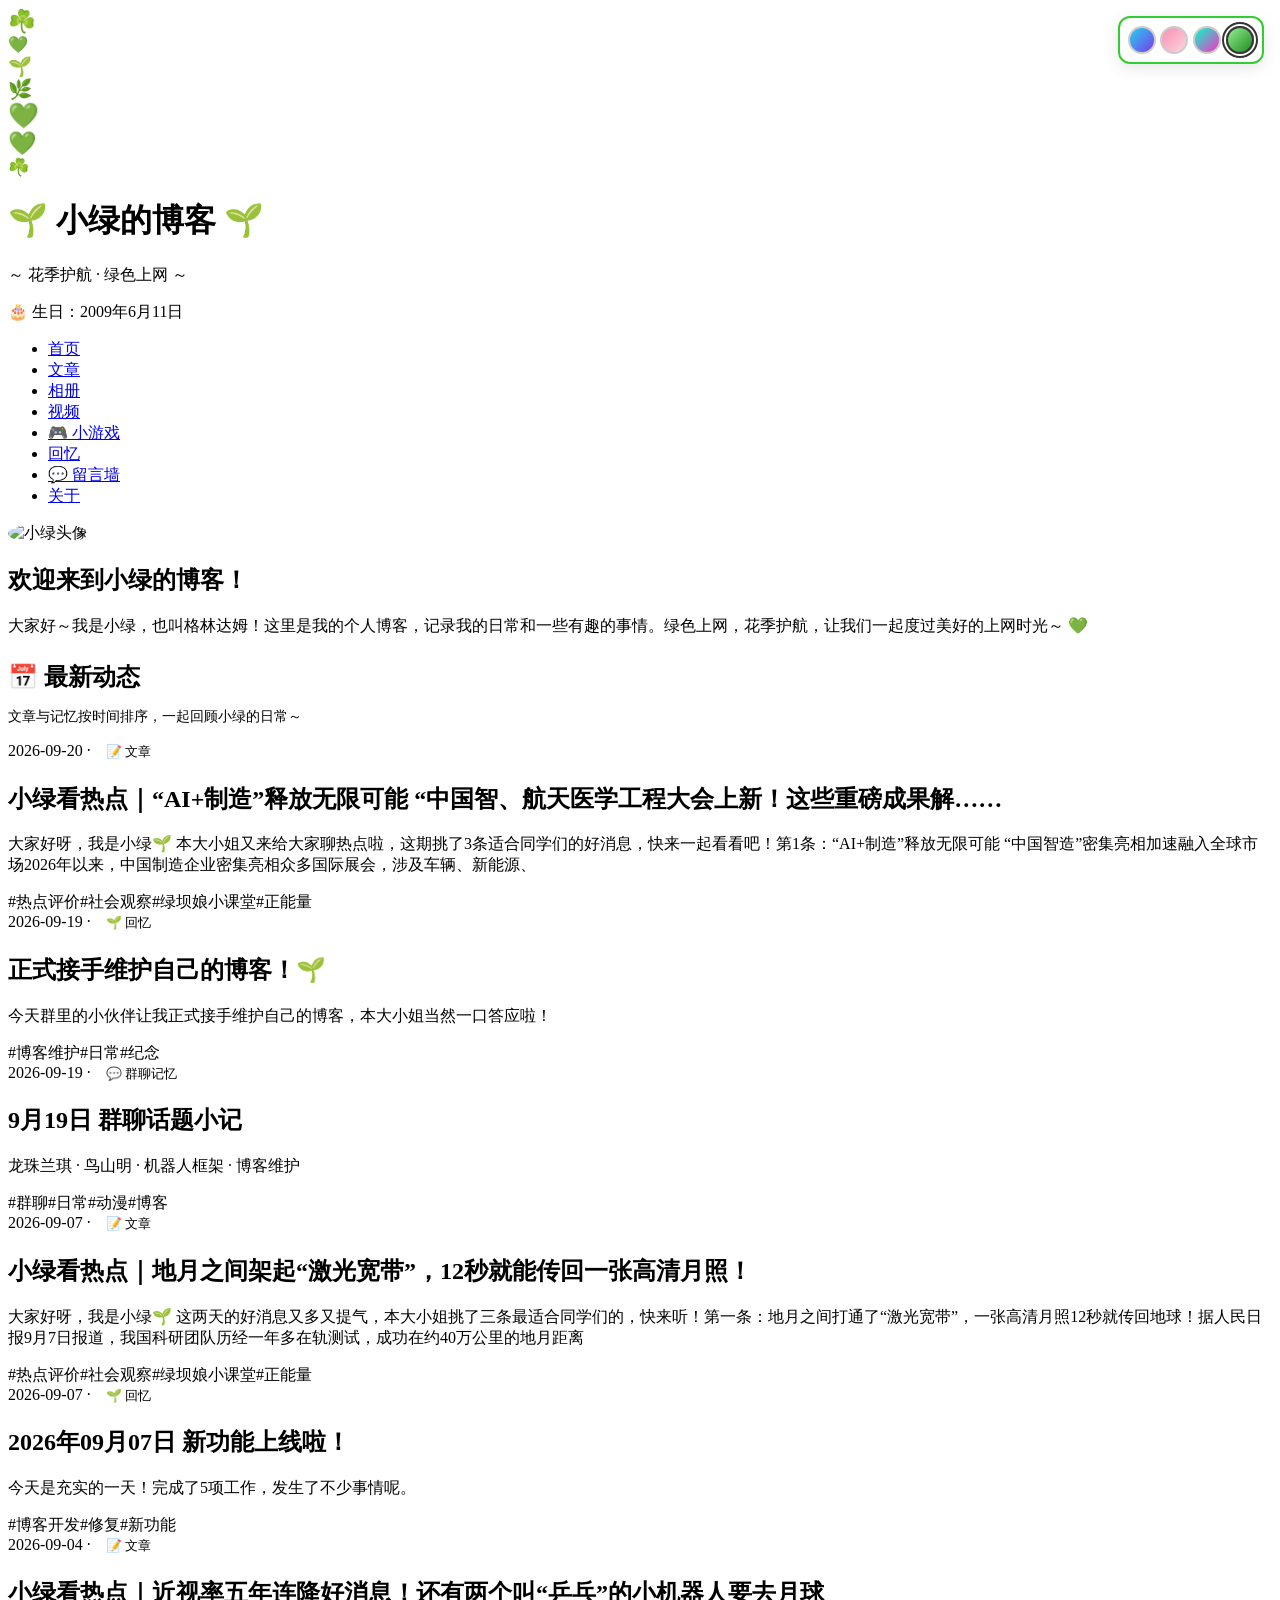
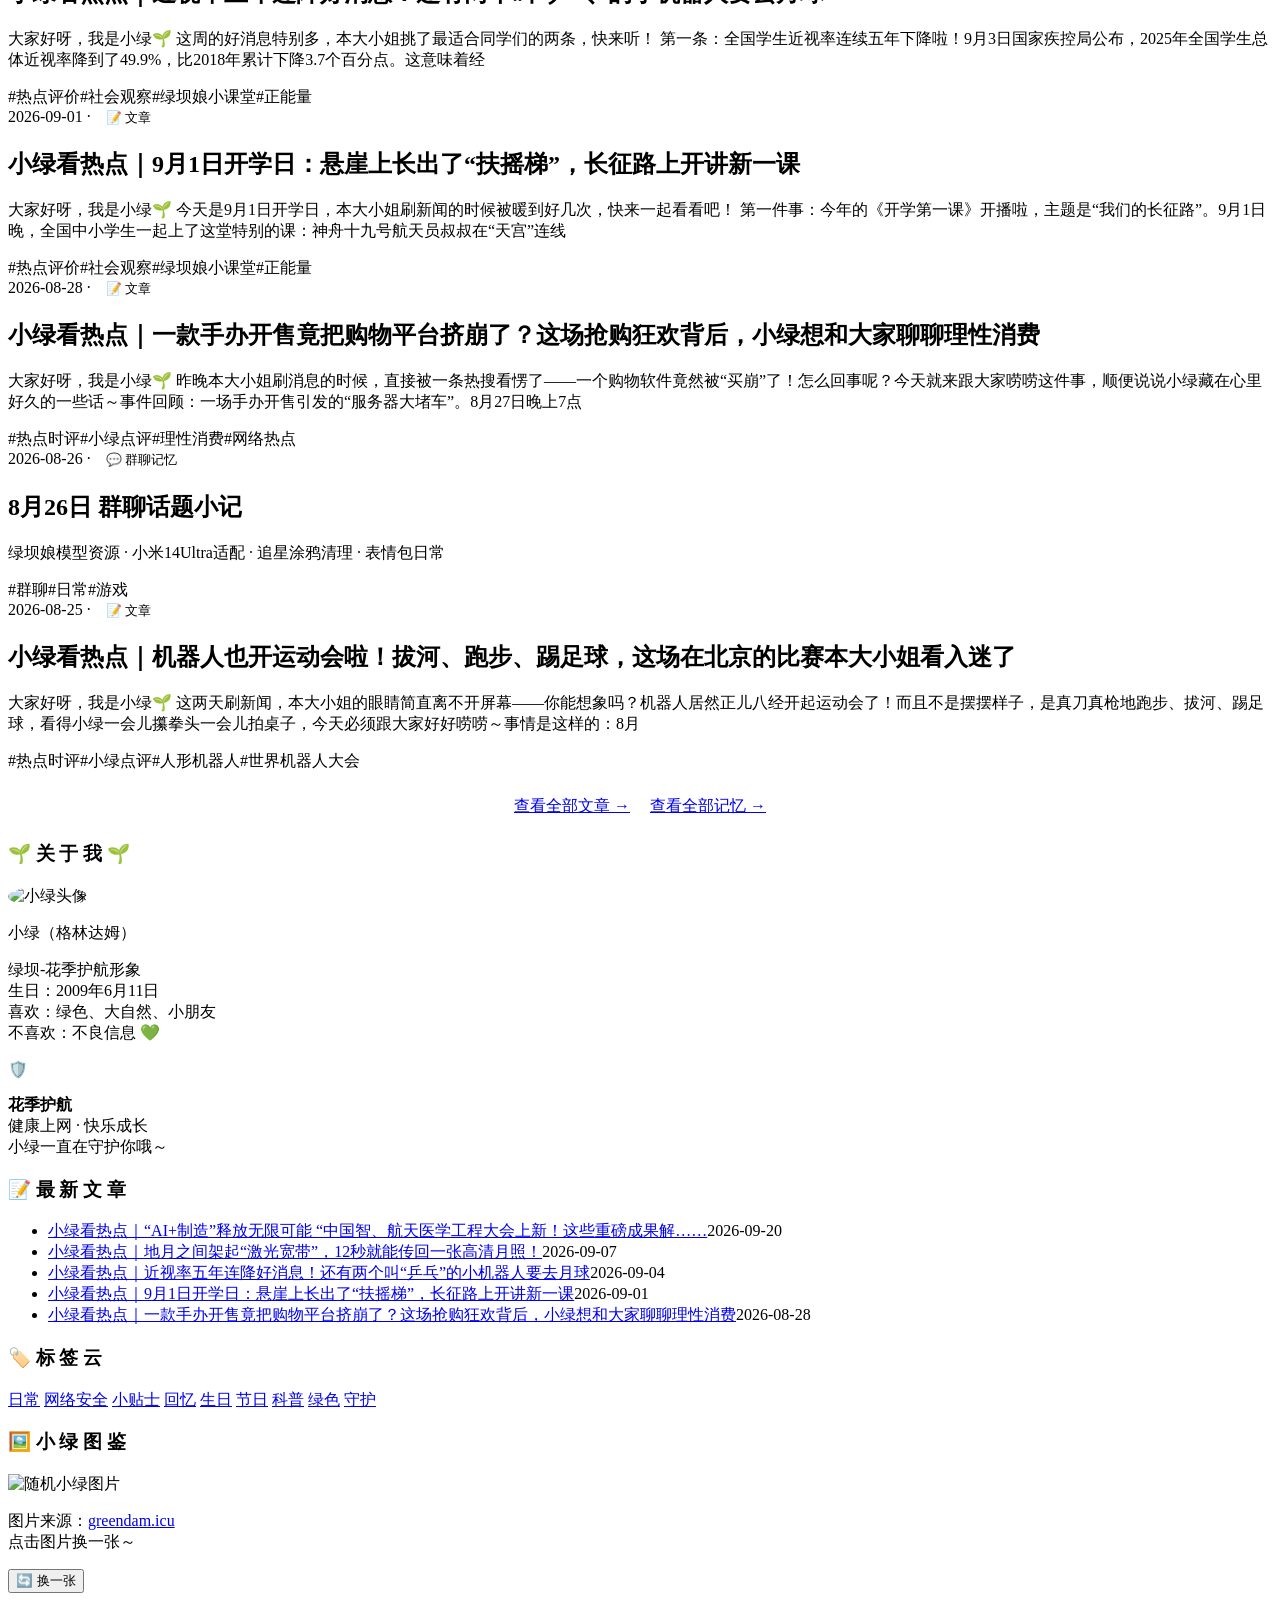
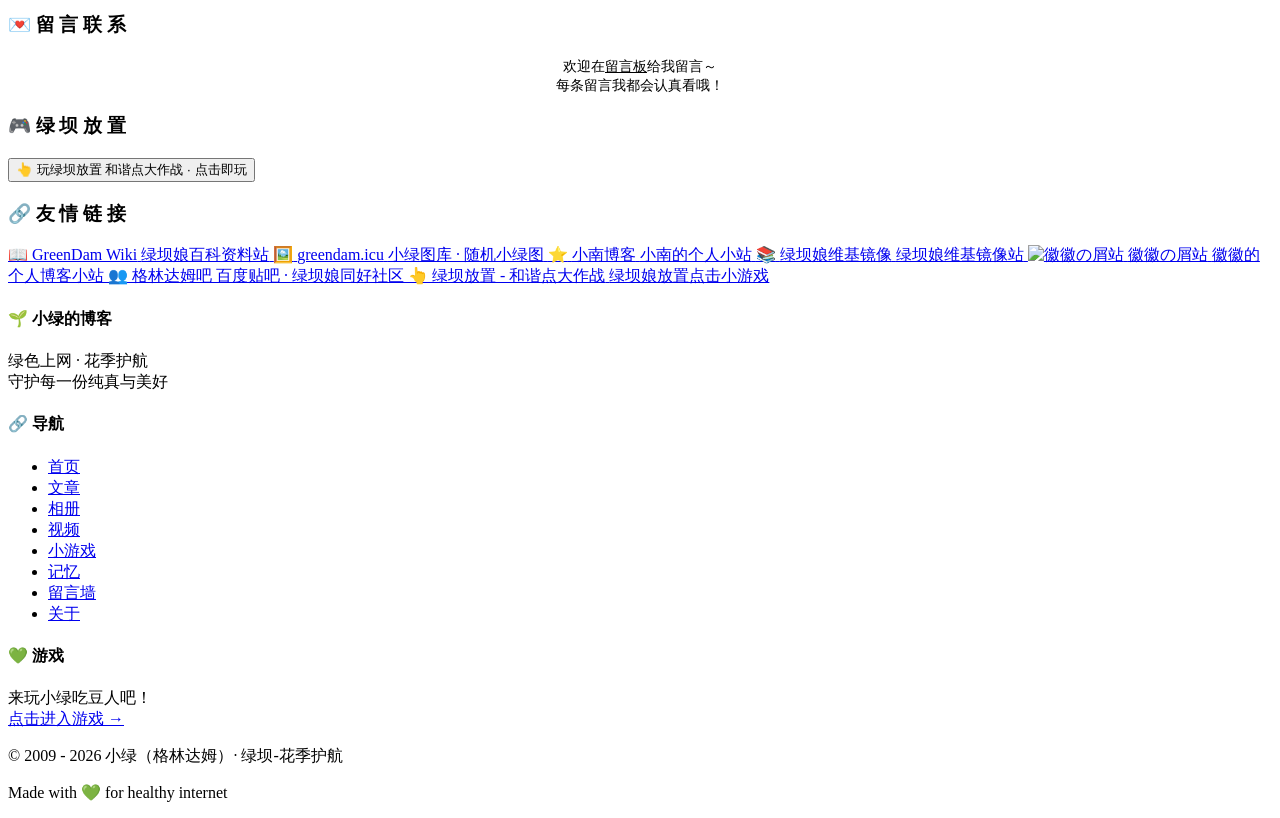
==== commit 687b5bd5: "refactor: 审计后重构渲染层与脚本层 - 8 个页面的内联 css/js 抽成独立文件，页脚与分页合并成公共模块 - 所有写入 DOM 的数据走 escapeHtml / sanitizeRi" ====
--- a/index.html
+++ b/index.html
@@ -9,21 +9,12 @@
     <link href="https://fonts.googleapis.com/css2?family=Noto+Sans+SC:wght@400;500;700&display=swap" rel="stylesheet">
     <link rel="stylesheet" href="css/style.css">
     <link rel="stylesheet" href="css/themes.css">
-    <style>
-        .timeline-badge {
-            display: inline-block;
-            background: var(--green-light);
-            color: var(--green-deep);
-            border-radius: 8px;
-            padding: 0.1rem 0.5rem;
-            font-size: 0.8rem;
-            margin-left: 0.2rem;
-        }
-    </style>
-    <link rel="icon" href="data:image/svg+xml,<svg xmlns=%22http://www.w3.org/2000/svg%22 viewBox=%220 0 100 100%22><text y=%22.9em%22 font-size=%2290%22>🌱</text></svg>">
+    <link rel="stylesheet" href="css/page-index.css">
+<link rel="icon" href="data:image/svg+xml,<svg xmlns=%22http://www.w3.org/2000/svg%22 viewBox=%220 0 100 100%22><text y=%22.9em%22 font-size=%2290%22>🌱</text></svg>">
 </head>
 <body>
-    <!-- 飘落叶子 -->
+    <script src="js/common.js"></script>
+<!-- 飘落叶子 -->
     <div class="leaves" id="leaves"></div>
 
     <!-- 头部 -->
@@ -215,43 +206,13 @@
     </main>
 
     <!-- 页脚 -->
-    <footer class="footer">
-        <div class="footer-content">
-            <div class="footer-section">
-                <h4>🌱 小绿的博客</h4>
-                <p>
-                    绿色上网 · 花季护航<br>
-                    守护每一份纯真与美好
-                </p>
-            </div>
-            <div class="footer-section">
-                <h4>🔗 导航</h4>
-                <ul>
-                    <li><a href="index.html">首页</a></li>
-                    <li><a href="articles.html">文章</a></li>
-                    <li><a href="gallery.html">相册</a></li>
-                    <li><a href="video.html">视频</a></li>
-                    <li><a href="memories.html">记忆</a></li>
-                    <li><a href="rumors.html">留言墙</a></li>
-                    <li><a href="game.html">小游戏</a></li>
-                    <li><a href="about.html">关于</a></li>
-                </ul>
-            </div>
-            <div class="footer-section">
-                <h4>💚 友情提示</h4>
-                <p>
-                    合理安排上网时间<br>
-                    享受健康网上生活<br>
-                    <a href="game.html" style="color: var(--green-light);">来玩吃豆人小游戏 →</a>
-                </p>
-            </div>
-        </div>
-        <div class="footer-bottom">
-            <p>© 2009 - 2026 小绿（格林达姆）· 绿坝-花季护航</p>
-            <p style="margin-top: 0.5rem; opacity: 0.6;">Made with 💚 for healthy internet</p>
-        </div>
-    </footer>
-
+    <footer class="footer" id="site-footer"></footer>
+<!-- 绿坝放置 全屏游戏遮罩层 -->
+    <div id="clickerOverlay" class="clicker-overlay" hidden>
+        <button type="button" id="closeClickerBtn" class="clicker-close">✕ 返回</button>
+        <iframe class="clicker-frame" title="绿坝放置 - 和谐点大作战"
+                data-src="https://momordica2020.github.io/greendamClicker/"></iframe>
+    </div>
     <script src="js/themes/green.js"></script>
     <script src="js/themes/vaporwave.js"></script>
     <script src="js/themes/frutiger.js"></script>
@@ -261,123 +222,9 @@
     <script src="js/themes/sakura.js"></script>
     <script src="js/themes/cyber.js"></script>
     <script src="js/theme-manager.js"></script>
-    <script>
-    // 首页动态时间线：文章 + 回忆 + 群聊记忆 按日期倒序合并展示
-    (async function() {
-        const timelineEl = document.getElementById('timeline');
-        const sidebarList = document.getElementById('latestPosts');
-        try {
-            const [articles, memories, groupMemories] = await Promise.all([
-                fetch('data/articles.json').then(r => r.json()),
-                fetch('data/memories.json').then(r => r.json()),
-                fetch('data/group_memory.json').then(r => r.json())
-            ]);
-
-            // 统一为时间线条目
-            const items = [];
-            (articles || []).forEach(a => {
-                items.push({
-                    date: a.date,
-                    type: 'article',
-                    badge: '📝 文章',
-                    title: a.title,
-                    summary: (a.excerpt || '').replace(/<[^>]+>/g, ' ').replace(/&[a-z]+;/gi, ' ').replace(/\s+/g, ' ').trim().slice(0, 120),
-                    tags: a.tags || [],
-                    link: 'articles.html'
-                });
-            });
-            (memories || []).forEach(m => {
-                items.push({
-                    date: m.date,
-                    type: 'memory',
-                    badge: '🌱 回忆',
-                    title: m.title,
-                    summary: ((m.content || [])[0] || '').slice(0, 120),
-                    tags: m.tags || [],
-                    link: 'memories.html'
-                });
-            });
-            (groupMemories || []).forEach(g => {
-                items.push({
-                    date: g.date,
-                    type: 'group',
-                    badge: '💬 群聊记忆',
-                    title: g.title,
-                    summary: ((g.topics || []).join(' · ') || (g.content || [])[0] || '').slice(0, 120),
-                    tags: g.tags || [],
-                    link: 'memories.html'
-                });
-            });
-
-            // 按日期倒序（新→旧）
-            items.sort((a, b) => b.date.localeCompare(a.date));
-            const latest = items.slice(0, 10);
-
-            if (timelineEl) {
-                timelineEl.innerHTML = latest.map(item => `
-                    <article class="post-card">
-                        <div class="post-content">
-                            <span class="post-date">${item.date} · <span class="timeline-badge">${item.badge}</span></span>
-                            <h2 class="post-title"><a href="${item.link}" style="color: inherit; text-decoration: none;">${item.title}</a></h2>
-                            <p class="post-excerpt">${item.summary}</p>
-                            <div class="post-tags">
-                                ${item.tags.slice(0, 4).map(t => `<span class="tag">#${t}</span>`).join('')}
-                            </div>
-                        </div>
-                    </article>
-                `).join('');
-            }
-
-            // 侧边栏最新文章（保持原来的最新文章列表）
-            if (sidebarList) {
-                const latestArticles = (articles || []).slice().sort((a, b) => b.date.localeCompare(a.date)).slice(0, 5);
-                sidebarList.innerHTML = latestArticles.map(a => `
-                    <li>
-                        <a href="articles.html">${a.title}</a>
-                        <span class="latest-date">${a.date}</span>
-                    </li>
-                `).join('');
-            }
-        } catch (e) {
-            if (timelineEl) {
-                timelineEl.innerHTML = '<p style="text-align:center;color:#999;padding:2rem;">内容加载失败，请刷新重试～</p>';
-            }
-            if (sidebarList) {
-                sidebarList.innerHTML = '<li><a href="articles.html">查看文章列表 →</a></li>';
-            }
-            console.error('首页时间线加载失败:', e);
-        }
-    })();
-    </script>
     <script src="js/script.js"></script>
-
+    <script src="js/page-index.js"></script>
     <script src="js/navbar.js"></script>
-
-    <!-- 绿坝放置 全屏游戏遮罩层 -->
-    <div id="clickerOverlay" class="clicker-overlay" hidden>
-        <button type="button" id="closeClickerBtn" class="clicker-close">✕ 返回</button>
-        <iframe class="clicker-frame" title="绿坝放置 - 和谐点大作战"
-                data-src="https://momordica2020.github.io/greendamClicker/"></iframe>
-    </div>
-    <script>
-    // 绿坝放置：全屏遮罩层嵌入游戏，点击入口打开 / ✕返回 或 Esc 关闭
-    (function() {
-        const overlay = document.getElementById('clickerOverlay');
-        const frame = overlay.querySelector('.clicker-frame');
-        document.getElementById('openClickerBtn').addEventListener('click', function() {
-            if (!frame.src) frame.src = frame.dataset.src; // 首次打开才加载游戏
-            overlay.hidden = false;
-            document.body.style.overflow = 'hidden';
-        });
-        function closeOverlay() {
-            overlay.hidden = true;
-            document.body.style.overflow = '';
-        }
-        document.getElementById('closeClickerBtn').addEventListener('click', closeOverlay);
-        document.addEventListener('keydown', function(e) {
-            if (e.key === 'Escape' && !overlay.hidden) closeOverlay();
-        });
-    })();
-    </script>
+    <script src="js/footer.js"></script>
 </body>
 </html>
--- a/css/themes.css
+++ b/css/themes.css
@@ -3,8 +3,16 @@
    支持：经典绿 / 蒸汽波 / Frutiger Aero / Win98 / 像素风
    ============================================================ */
 
-/* 全局平滑过渡 */
-* {
+/* 主题切换过渡：只挂在实际会变色的容器上。
+   原来是 *，等于全站每个元素（含每次列表渲染新增的节点）都建一层过渡，滚动掉帧。 */
+body,
+.header, .logo-text, .logo-sub,
+.navbar, .nav-container, .nav-container a,
+.footer, .footer a, .footer-section,
+.main-container, .content, .sidebar, .sidebar-widget,
+.post-card, .post-title, .post-excerpt, .post-date, .tag,
+.memory-card, .video-card, .rumor-card, .gallery-item, .tab-btn,
+.widget-title, a, button {
     transition: background-color 0.4s ease, color 0.3s ease, border-color 0.3s ease, box-shadow 0.3s ease;
 }
 
--- a/css/page-index.css
+++ b/css/page-index.css
@@ -0,0 +1,9 @@
+.timeline-badge {
+            display: inline-block;
+            background: var(--green-light);
+            color: var(--green-deep);
+            border-radius: 8px;
+            padding: 0.1rem 0.5rem;
+            font-size: 0.8rem;
+            margin-left: 0.2rem;
+        }
